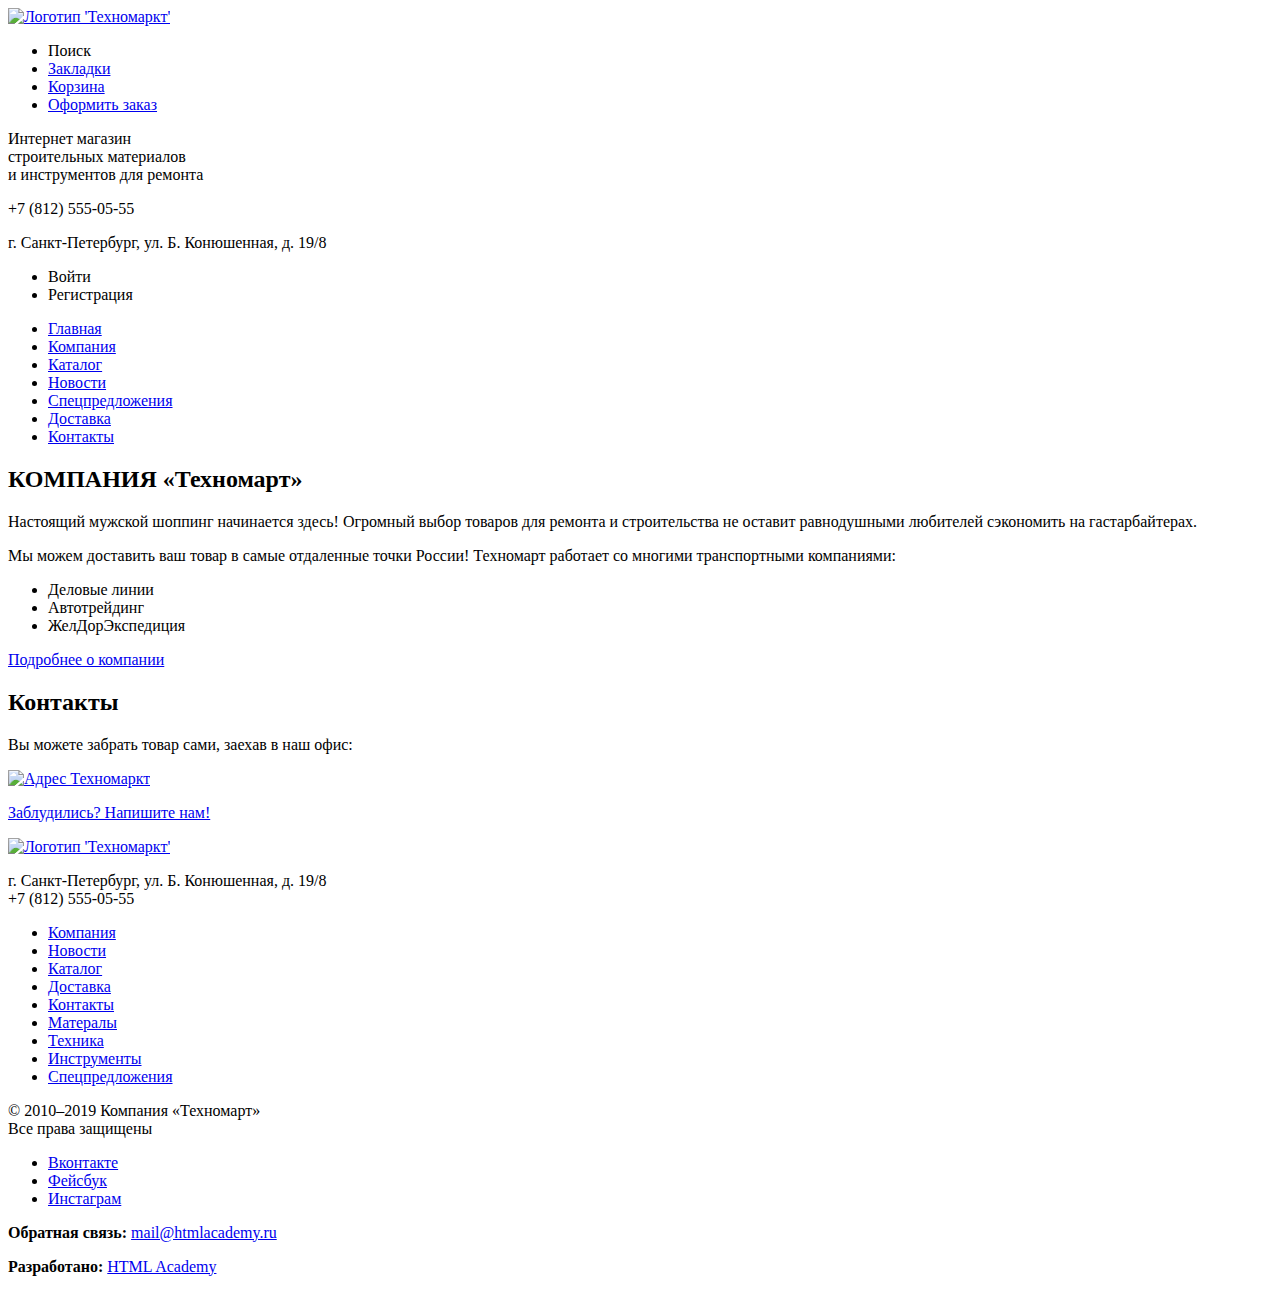
==== index.html @ 437ff384 "Update index.html" ====
<!DOCTYPE html>
<html lang="en">
<head>
	<meta charset="UTF-8">
	<title>Document</title>
</head>
<body>
	<header class="main-header">
		<nav class="main-top">
			<a class="main-header-logo" href="index.html">	
				<img src="img/logo.svg" width="111" height="24" alt="Логотип 'Техномаркт'">
			</a>
			<ul class="main-navigation">
				<li>Поиск</li>
				<li><a href="bookmarks.html">Закладки</a></li>
				<li><a href="cart.html">Корзина</a></li>
				<li><a href="order.html">Оформить заказ</a></li>
			</ul>
		</nav>
		<nav class="main-middle">
			<p class="header-info">Интернет магазин<br>
			строительных материалов<br>
			и инструментов для ремонта
			</p>
			<p class="header-contacts">
				<p class="number">+7 (812) 555-05-55</p>
				<p class="address">г. Санкт-Петербург, ул. Б. Конюшенная, д. 19/8</p>
			<ul class="user-navigation">
				<li><a class="login-link-input">Войти</a></li>
				<li><a class="login-link-registration">Регистрация</a></li>
			</ul>
		</nav>
		<nav class="main-navigation">
			<ul class="site-navigation">
				<li><a href="index.html">Главная</a></li>
				<li><a href="company.html">Компания</a></li>
				<li><a href="catalogue.html">Каталог</a></li>
				<li><a href="news.html">Новости</a></li>
				<li><a href="special-offer.html">Спецпредложения</a></li>
				<li><a href="delivery.html">Доставка</a></li>
				<li><a href="contacts.html">Контакты</a></li>
			</ul>
		</nav>
	</header>
	<main class="container">
		<section class="info-company">
			<h2>КОМПАНИЯ «Техномарт»</h2>
			<p>Настоящий мужской шоппинг начинается здесь! Огромный выбор товаров для ремонта и строительства не оставит равнодушными любителей сэкономить на гастарбайтерах.
			</p>
			<p>Мы можем доставить ваш товар в самые отдаленные точки России!
			Техномарт работает со многими транспортными компаниями:
			</p>
			<ul class="partners">
				<li>Деловые линии</li>
				<li>Автотрейдинг</li>
				<li>ЖелДорЭкспедиция</li>
			</ul>
			<a class="button" href="more-info.html">Подробнее о компании</a>
		</section>
		<section class="contacts">
			<h2>Контакты</h2>
			<p>Вы можете забрать товар сами, 
			заехав в наш офис:
			</p>
			<a class="map" href="map.html">	
				<img src="img/map.svg" width="111" height="24" alt="Адрес Техномаркт">
			</a>
			<p><a class="button" href="help.html">Заблудились? Напишите нам!</a></p>
		</section>
	</main>
		<footer>
			<div class="footer-first">
				<a class="main-header-logo" href="index.html">	
					<img src="img/logo.svg" width="111" height="24" alt="Логотип 'Техномаркт'">
				</a>
				<p class="address">г. Санкт-Петербург, ул. Б. Конюшенная, д. 19/8<br>
				+7 (812) 555-05-55</p>
				<nav class="main-navigation">
					<ul class="site-navigation">
						<li><a href="company.html">Компания</a></li>
						<li><a href="news.html">Новости</a></li>
						<li><a href="catalogue.html">Каталог</a></li>
						<li><a href="delivery.html">Доставка</a></li>
						<li><a href="contacts.html">Контакты</a></li>
						<li class="yellow"><a href="materials.html">Матералы</a></li>
						<li class="yellow"><a href="technique.html">Техника</a></li>
						<li class="yellow"><a href="tooling.html">Инструменты</a></li>
						<li class="yellow"><a href="special-offer.html">Спецпредложения</a></li>
					</ul>
				</nav>
			</div>
			<div class="footer-second">
				<p class="footer-contacts">
	        	© 2010–2019 Компания «Техномарт»<br>
				Все права защищены
	     		</p>
	     		<div class="footer-social">
	        		<ul>
	          			<li><a class="social-button" href="#">Вконтакте</a></li>
	          			<li><a class="social-button" href="#">Фейсбук</a></li>
	          			<li><a class="social-button" href="#">Инстаграм</a></li>
	       			</ul>
	      		</div>
	      		<p class="footer-copyright">
	        		<b>Обратная связь:</b> 
	        		<a href="https://mail@htmlacademy.ru">mail@htmlacademy.ru</a>
	      		</p>
	      		<p class="footer-copyright">
	        		<b>Разработано:</b> 
	        		<a href="https://htmlacademy.ru">HTML Academy</a>
	      		</p>
			</div>
		</footer>
	</body>
</html>
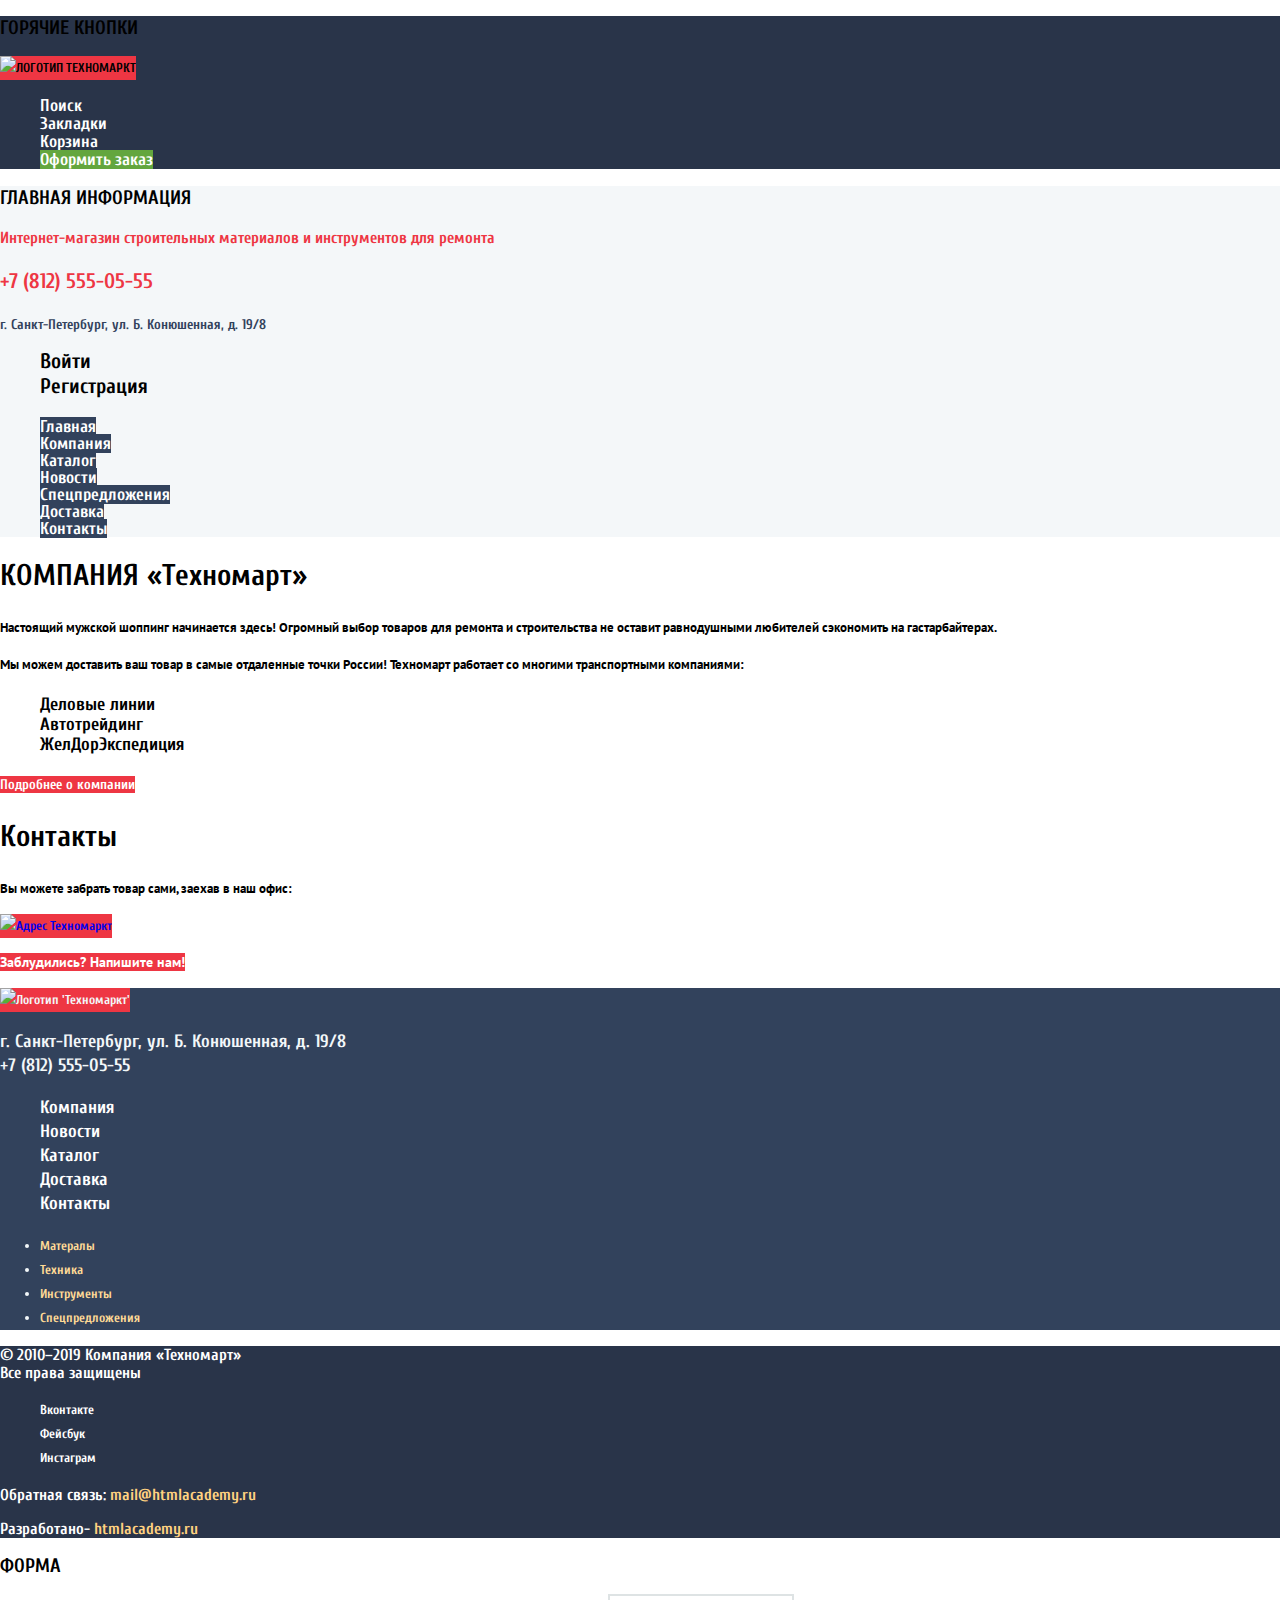
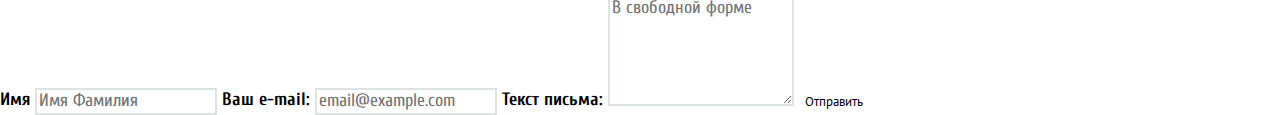
==== commit 29f21629: "Update index.html" ====
--- a/index.html
+++ b/index.html
@@ -1,115 +1,131 @@
 <!DOCTYPE html>
-<html lang="en">
+<html lang="ru">
 <head>
-	<meta charset="UTF-8">
-	<title>Document</title>
+  <meta charset="UTF-8">
+  <title>Техномаркт</title>
+  <link href="https://fonts.googleapis.com/css?family=Cuprum:400,400i,700,700i%7CPT+Sans:400,700&amp;subset=cyrillic" rel="stylesheet">
+  <link href="css/normalize.css" rel="stylesheet">
+  <link href="css/main.css" rel="stylesheet">
 </head>
 <body>
-	<header class="main-header">
-		<nav class="main-top">
-			<a class="main-header-logo" href="index.html">	
-				<img src="img/logo.svg" width="111" height="24" alt="Логотип 'Техномаркт'">
-			</a>
-			<ul class="main-navigation">
-				<li>Поиск</li>
-				<li><a href="bookmarks.html">Закладки</a></li>
-				<li><a href="cart.html">Корзина</a></li>
-				<li><a href="order.html">Оформить заказ</a></li>
-			</ul>
-		</nav>
-		<nav class="main-middle">
-			<p class="header-info">Интернет магазин<br>
-			строительных материалов<br>
-			и инструментов для ремонта
-			</p>
-			<p class="header-contacts">
-				<p class="number">+7 (812) 555-05-55</p>
-				<p class="address">г. Санкт-Петербург, ул. Б. Конюшенная, д. 19/8</p>
-			<ul class="user-navigation">
-				<li><a class="login-link-input">Войти</a></li>
-				<li><a class="login-link-registration">Регистрация</a></li>
-			</ul>
-		</nav>
-		<nav class="main-navigation">
-			<ul class="site-navigation">
-				<li><a href="index.html">Главная</a></li>
-				<li><a href="company.html">Компания</a></li>
-				<li><a href="catalogue.html">Каталог</a></li>
-				<li><a href="news.html">Новости</a></li>
-				<li><a href="special-offer.html">Спецпредложения</a></li>
-				<li><a href="delivery.html">Доставка</a></li>
-				<li><a href="contacts.html">Контакты</a></li>
-			</ul>
-		</nav>
-	</header>
-	<main class="container">
-		<section class="info-company">
-			<h2>КОМПАНИЯ «Техномарт»</h2>
-			<p>Настоящий мужской шоппинг начинается здесь! Огромный выбор товаров для ремонта и строительства не оставит равнодушными любителей сэкономить на гастарбайтерах.
-			</p>
-			<p>Мы можем доставить ваш товар в самые отдаленные точки России!
-			Техномарт работает со многими транспортными компаниями:
-			</p>
-			<ul class="partners">
-				<li>Деловые линии</li>
-				<li>Автотрейдинг</li>
-				<li>ЖелДорЭкспедиция</li>
-			</ul>
-			<a class="button" href="more-info.html">Подробнее о компании</a>
-		</section>
-		<section class="contacts">
-			<h2>Контакты</h2>
-			<p>Вы можете забрать товар сами, 
-			заехав в наш офис:
-			</p>
-			<a class="map" href="map.html">	
-				<img src="img/map.svg" width="111" height="24" alt="Адрес Техномаркт">
-			</a>
-			<p><a class="button" href="help.html">Заблудились? Напишите нам!</a></p>
-		</section>
-	</main>
-		<footer>
-			<div class="footer-first">
-				<a class="main-header-logo" href="index.html">	
-					<img src="img/logo.svg" width="111" height="24" alt="Логотип 'Техномаркт'">
-				</a>
-				<p class="address">г. Санкт-Петербург, ул. Б. Конюшенная, д. 19/8<br>
-				+7 (812) 555-05-55</p>
-				<nav class="main-navigation">
-					<ul class="site-navigation">
-						<li><a href="company.html">Компания</a></li>
-						<li><a href="news.html">Новости</a></li>
-						<li><a href="catalogue.html">Каталог</a></li>
-						<li><a href="delivery.html">Доставка</a></li>
-						<li><a href="contacts.html">Контакты</a></li>
-						<li class="yellow"><a href="materials.html">Матералы</a></li>
-						<li class="yellow"><a href="technique.html">Техника</a></li>
-						<li class="yellow"><a href="tooling.html">Инструменты</a></li>
-						<li class="yellow"><a href="special-offer.html">Спецпредложения</a></li>
-					</ul>
-				</nav>
-			</div>
-			<div class="footer-second">
-				<p class="footer-contacts">
-	        	© 2010–2019 Компания «Техномарт»<br>
-				Все права защищены
-	     		</p>
-	     		<div class="footer-social">
-	        		<ul>
-	          			<li><a class="social-button" href="#">Вконтакте</a></li>
-	          			<li><a class="social-button" href="#">Фейсбук</a></li>
-	          			<li><a class="social-button" href="#">Инстаграм</a></li>
-	       			</ul>
-	      		</div>
-	      		<p class="footer-copyright">
-	        		<b>Обратная связь:</b> 
-	        		<a href="https://mail@htmlacademy.ru">mail@htmlacademy.ru</a>
-	      		</p>
-	      		<p class="footer-copyright">
-	        		<b>Разработано:</b> 
-	        		<a href="https://htmlacademy.ru">HTML Academy</a>
-	      		</p>
-			</div>
-		</footer>
-	</body>
-</html>+  <header class="main-header">
+    <section class="main-hot-button">
+      <h2 class="visually-hidden">Горячие кнопки</h2>
+      <img src="img/logo-technomart.svg" class="img-logo" alt="Логотип Техномаркт">
+      <ul class="main-navigation-hot-button">
+        <li class="search">Поиск</li>
+        <li><a href="#">Закладки</a></li>
+        <li><a href="#">Корзина</a></li>
+        <li class="formalize"><a href="#">Оформить заказ</a></li>
+      </ul>
+    </section>
+    <div class="info-navigation">
+      <section class="main-info">
+        <h2 class="visually-hidden">Главная информация</h2>
+        <p class="header-info">Интернет-магазин строительных материалов и инструментов для ремонта
+        </p>
+        <div class="header-contacts">
+          <p class="number">+7 (812) 555-05-55</p>
+          <p class="address">г. Санкт-Петербург, ул. Б. Конюшенная, д. 19/8</p>
+        </div>
+        <ul class="user-navigation">
+          <li><a href="#">Войти</a></li>
+          <li><a href="#">Регистрация</a></li>
+        </ul>
+      </section>
+      <nav class="main-navigation">
+        <ul class="site-navigation">
+          <li><a>Главная</a></li>
+          <li><a href="#">Компания</a></li>
+          <li><a href="catalog.html">Каталог</a></li>
+          <li><a href="#">Новости</a></li>
+          <li><a href="#">Спецпредложения</a></li>
+          <li><a href="#">Доставка</a></li>
+          <li><a href="#">Контакты</a></li>
+        </ul>
+      </nav>
+    </div>
+  </header>
+  <main class="container">
+    <div class="info-contacts">
+      <section class="info-company">
+        <h2>КОМПАНИЯ «Техномарт»</h2>
+        <p>Настоящий мужской шоппинг начинается здесь! Огромный выбор товаров для ремонта и строительства не оставит равнодушными любителей сэкономить на гастарбайтерах.
+        </p>
+        <p>Мы можем доставить ваш товар в самые отдаленные точки России!
+        Техномарт работает со многими транспортными компаниями:
+        </p>
+        <ul class="partners">
+          <li>Деловые линии</li>
+          <li>Автотрейдинг</li>
+          <li>ЖелДорЭкспедиция</li>
+        </ul>
+        <a class="button" href="#">Подробнее о компании</a>
+      </section>
+      <section class="contacts">
+        <h2>Контакты</h2>
+        <p>Вы можете забрать товар сами, 
+        заехав в наш офис:
+        </p>
+        <a class="map" href="#">   
+          <img src="img/map.png" class="img-logo" alt="Адрес Техномаркт">
+        </a>
+        <p><a class="button" href="#">Заблудились? Напишите нам!</a></p>
+      </section>
+    </div>
+  </main>
+    <footer class="all-footer">
+      <div class="footer-navigation">
+        <img src="img/logo-technomart.svg" class="img-logo" alt="Логотип 'Техномаркт'">
+        <p class="address-number">г. Санкт-Петербург, ул. Б. Конюшенная, д. 19/8<br>
+        +7 (812) 555-05-55</p>
+        <div class="main-navigation">
+          <ul class="site-navigation-footer">
+            <li><a href="#">Компания</a></li>
+            <li><a href="#">Новости</a></li>
+            <li><a href="catalog.html">Каталог</a></li>
+            <li><a href="#">Доставка</a></li>
+            <li><a href="#">Контакты</a></li>
+          </ul>
+          <ul class="color">
+            <li><a href="#">Матералы</a></li>
+            <li><a href="#">Техника</a></li>
+            <li><a href="#">Инструменты</a></li>
+            <li><a href="#">Спецпредложения</a></li>
+          </ul>
+        </div>
+      </div>
+      <div class="footer-communication">
+        <p class="footer-contacts">
+      © 2010–2019 Компания «Техномарт»<br>
+          Все права защищены
+      </p>
+      <ul class="footer-social">
+        <li><a class="social-button" href="#">Вконтакте</a></li>
+        <li><a class="social-button" href="#">Фейсбук</a></li>
+        <li><a class="social-button" href="#">Инстаграм</a></li>
+      </ul>
+      <p class="footer-copyright">
+        <b>Обратная связь:</b> 
+        <a href="mailto:mail@htmlacademy.ru">mail@htmlacademy.ru</a>
+      </p>
+      <p class="footer-copyright">
+        <b>Разработано-</b> 
+        <a href="https://htmlacademy.ru/intensive/htmlcss">htmlacademy.ru</a>
+      </p>
+      </div>
+    </footer>
+    <section class="modal modal-">
+      <h2 class="visually-hidden">Форма</h2>
+      <form class="login-form" action="//echo.htmlacademy.ru" method="post">
+        <label for="name">Имя</label>
+        <input type="text" id="name" name="name" placeholder="Имя Фамилия">
+        <label for="email">Ваш e-mail:</label>
+        <input type="email" name="email" id="email" placeholder="email@example.com">
+        <label for="comment">Текст письма:</label>
+        <textarea name="comment" id="comment" rows="5" placeholder="В свободной форме"></textarea>
+        <button type="submit" class="filter-button button">Отправить</button>
+      </form>
+    </section>
+  </body>
+</html>
--- a/css/main.css
+++ b/css/main.css
@@ -0,0 +1,433 @@
+body {
+  margin: 0;
+  padding: 0;
+
+  font-family: "Cuprum", Arial, sans-serif;
+  font-size: 13px;
+  line-height: 24px;
+  font-weight: 700;
+  color: #000;
+  text-transform: uppercase;
+  
+  background-color: #fff;
+}
+
+.main-hot-button {
+  background-color: #293449;
+}
+
+.main-navigation-hot-button{
+  font-size: 17px;
+  line-height: 18px;
+  list-style: none;
+}
+.main-navigation-hot-button .formalize a{
+  background-color: #63a63e;
+}
+
+.main-hot-button .search,
+.main-hot-button a{
+  color: #fff;
+}
+
+a{
+  text-decoration: none;
+  text-transform: none;
+}
+
+.main-hot-button .search{
+  text-transform: none;
+}
+
+.main-navigation-hot-button .formalize a:hover{
+  background-color: #5fbb2d;
+}
+
+.main-navigation-hot-button .formalize a:focus{
+  background-color: #518534;
+  color:rgba(255,255,255,0.6)
+}
+
+.main-navigation-hot-button a:hover{
+  background-color: #212a3a;
+}
+
+.main-navigation-hot-button a:focus{
+  background-color: #161d29;
+  opacity: 0.6;
+}
+.info-navigation{
+  background-color: #f4f7f9;
+  color: #000;
+}
+
+.header-info {
+  color:#ee3643;
+  font-size: 16px;
+  line-height: 23px;
+  text-transform: none;
+}
+
+.number{
+  color:#ee3643;
+  font-size: 21px;
+  line-height: 21px;
+  text-transform: none;
+}
+
+.address{
+  color:#32425c;
+  font-size: 14px;
+  line-height: 24px;
+  text-transform: none;
+}
+
+.user-navigation a{
+  color: #000;
+  font-size: 21px;
+  line-height: 21px;
+  text-transform: none;
+}
+
+.user-navigation{
+  list-style: none;
+}
+
+.user-navigation a:hover{
+  color: #ee3643;
+}
+
+.user-navigation a:focus{
+  color: #000;
+  color:rgba(0,0,0,0.5)
+}
+
+.site-navigation{
+  font-size: 17px;
+  line-height: 17px;
+  list-style: none;
+}
+
+.site-navigation a{
+  color: #fff;
+  background-color: #32425c;
+}
+
+.site-navigation a:hover{
+  background-color: #293449;
+}
+
+.site-navigation a:focus{
+  background-color: #1d2739;
+  color:rgba(255,255,255,0.5)
+}
+
+.info-contacts{
+  background-color: #fff;
+  color:#000;
+  text-transform: none;
+}
+
+.info-company h2{
+  font-size: 30px;
+  line-height: 30px;
+}
+
+.info-company p{
+  font-size: 13px;
+  line-height: 24px;
+  font-family: "PT Sans", Arial, sans-serif;
+}
+
+.partners{
+  font-size: 18px;
+  line-height: 20px;
+  list-style: none;
+}
+
+.button{
+  font-size: 14px;
+  line-height: 18px;
+  color:#fff;
+  background-color: #ee3643;
+}
+
+.contacts h2{
+  font-size: 30px;
+  line-height: 30px;
+}
+
+.contacts p{
+  font-size: 13px;
+  line-height: 24px;
+  font-family: "PT Sans", Arial, sans-serif;
+}
+.button:hover{
+  background-color: #ca2c37;
+}
+
+.button:focus{
+  background-color: #ba2732;
+}
+
+.footer-navigation{
+  background-color: #32425c;
+  color: #f3f7f9;
+  text-transform: none;
+}
+
+img{
+  background-color: #ee3643;
+}
+
+.address-number{
+  font-size: 18px;
+  line-height: 24px;
+}
+
+.site-navigation-footer{
+  font-size: 18px;
+  line-height: 24px;
+  list-style: none;
+}
+
+.site-navigation-footer a{
+  color: #fff;
+  background-color: #32425c;
+}
+
+.site-navigation-footer a:hover{
+  text-decoration: underline;
+}
+
+.site-navigation-footer a:focus{
+  opacity: 0.5;
+}
+
+.color a{
+  color: #ffda96;
+}
+
+.footer-communication{
+  background-color: #293449;
+  color: #fff;
+  text-transform: none;
+}
+
+.footer-contacts{
+  font-size: 16px;
+  line-height: 18px;
+}
+
+.footer-social{
+  list-style: none;
+}
+
+.footer-social a{
+  color: #fff;
+}
+
+.footer-copyright{
+  font-size: 16px;
+  line-height: 18px;
+}
+
+.footer-copyright a{
+  color: #ffd180;
+}
+
+.footer-copyright a:hover{
+  text-decoration: underline;
+}
+
+.footer-copyright a:focus{
+  color: #ee3643;
+  text-decoration:none;
+}
+
+.login-form input[type="text"],
+.login-form input[type="email"],
+.login-form textarea{
+  color: #000000;
+  background-color: #ffffff;
+  border: 2px solid #dee3e4;
+}
+
+.login-form{
+  text-transform: none;
+  font-size: 18px;
+  line-height: 18px;
+}
+
+.filter-button{
+  border: 0;
+  font-size: 14px;
+  line-height: 18px;
+}
+
+.user-name a{
+  font-size: 21px;
+  line-height: 21px;
+}
+
+.user-navigation-in{
+  font-size: 16px;
+  line-height: 18px;
+}
+
+.user-navigation-in a{
+  color:#32425c;
+}
+
+.user-navigation-in{
+  list-style: none;
+  text-decoration: underline;
+}
+
+.user-navigation-in a:hover{
+  color: #ee3643;
+}
+
+.user-navigation-in a:focus{
+  color: rgba(50,66,92,0.3);
+}
+
+.user-navigation-in-name{
+  background-color: #fff;
+  list-style: none;
+}
+
+.user-navigation-in-name{
+  font-size: 21px;
+  line-height: 21px;
+}
+
+.user-navigation-in-name a{
+  color:#000;
+}
+
+.user-navigation-in-name a:focus{
+  opacity: 0.3;
+}
+
+.breadcrumbs {
+  font-size: 13px;
+  line-height: 18px;
+  color:#000;
+  background-color: #fff;
+  list-style: none;
+  text-transform: uppercase;
+  font-family: "PT Sans", Arial, sans-serif;
+}
+
+.breadcrumbs a{
+  color:#000;
+  text-transform: uppercase;
+}
+
+.page-title{
+  font-size: 30px;
+  line-height: 30px;
+  color:#32425c;
+}
+
+.filter fieldset {
+  border: none;
+}
+
+.filter legend {
+  font-family: "PT Sans", Arial, sans-serif;
+  font-size: 17px;
+  line-height: 30px;
+  font-weight: bold;
+}
+
+.filter ul {
+  list-style: none;
+  line-height: 18px;
+  font-family: "PT Sans", Arial, sans-serif;
+}
+
+.filter li{
+  color: #000;
+  font-size: 15px;
+  line-height: 20px;
+}
+
+.filter-input:disabled + label {
+  color: #000;
+  opacity: 0.4;
+}
+
+.filter-button {
+  font-family: "PT Sans", Arial, sans-serif;
+  font-size: 13px;
+  line-height: 18px;
+  color:#000;
+  background-color: #fff;
+}
+
+.filter-button:hover{
+  background-color: #fff;
+}
+
+.filter-button:focus{
+  background-color: #fff;
+}
+
+.catalog-item:hover{
+  box-shadow: 
+  0px 5px 10px 5px rgba(0, 0, 0, 0.4);
+}
+
+.catalog ul {
+  list-style: none;
+}
+
+.catalog-item p{
+  font-size: 18px;
+  line-height: 20px;
+  font-family: "PT Sans", Arial, sans-serif;
+}
+
+.catalog-item-oldprice{
+  color:#999;
+  font-size: 17px;
+  line-height: 18px;
+}
+
+.catalog-category{
+  text-transform: none;
+}
+
+.catalog-item-price{
+  color:#000;
+  font-size: 17px;
+  line-height: 18px;
+  color:#fff;
+}
+
+.cart{
+  font-size: 30px;
+  line-height: 30px;
+}
+
+.cart-hot-button{
+  font-size: 14px;
+  line-height: 18px;
+  outline: 0;
+}
+
+.cart-hot-button .button_order{
+  color:#fff;
+  background-color: #ee3643;
+}
+
+.cart-hot-button .button_shopping{
+  color:#000;
+  background-color: #fff;
+}
+
+.cart-hot-button button{
+  border: 0px;
+}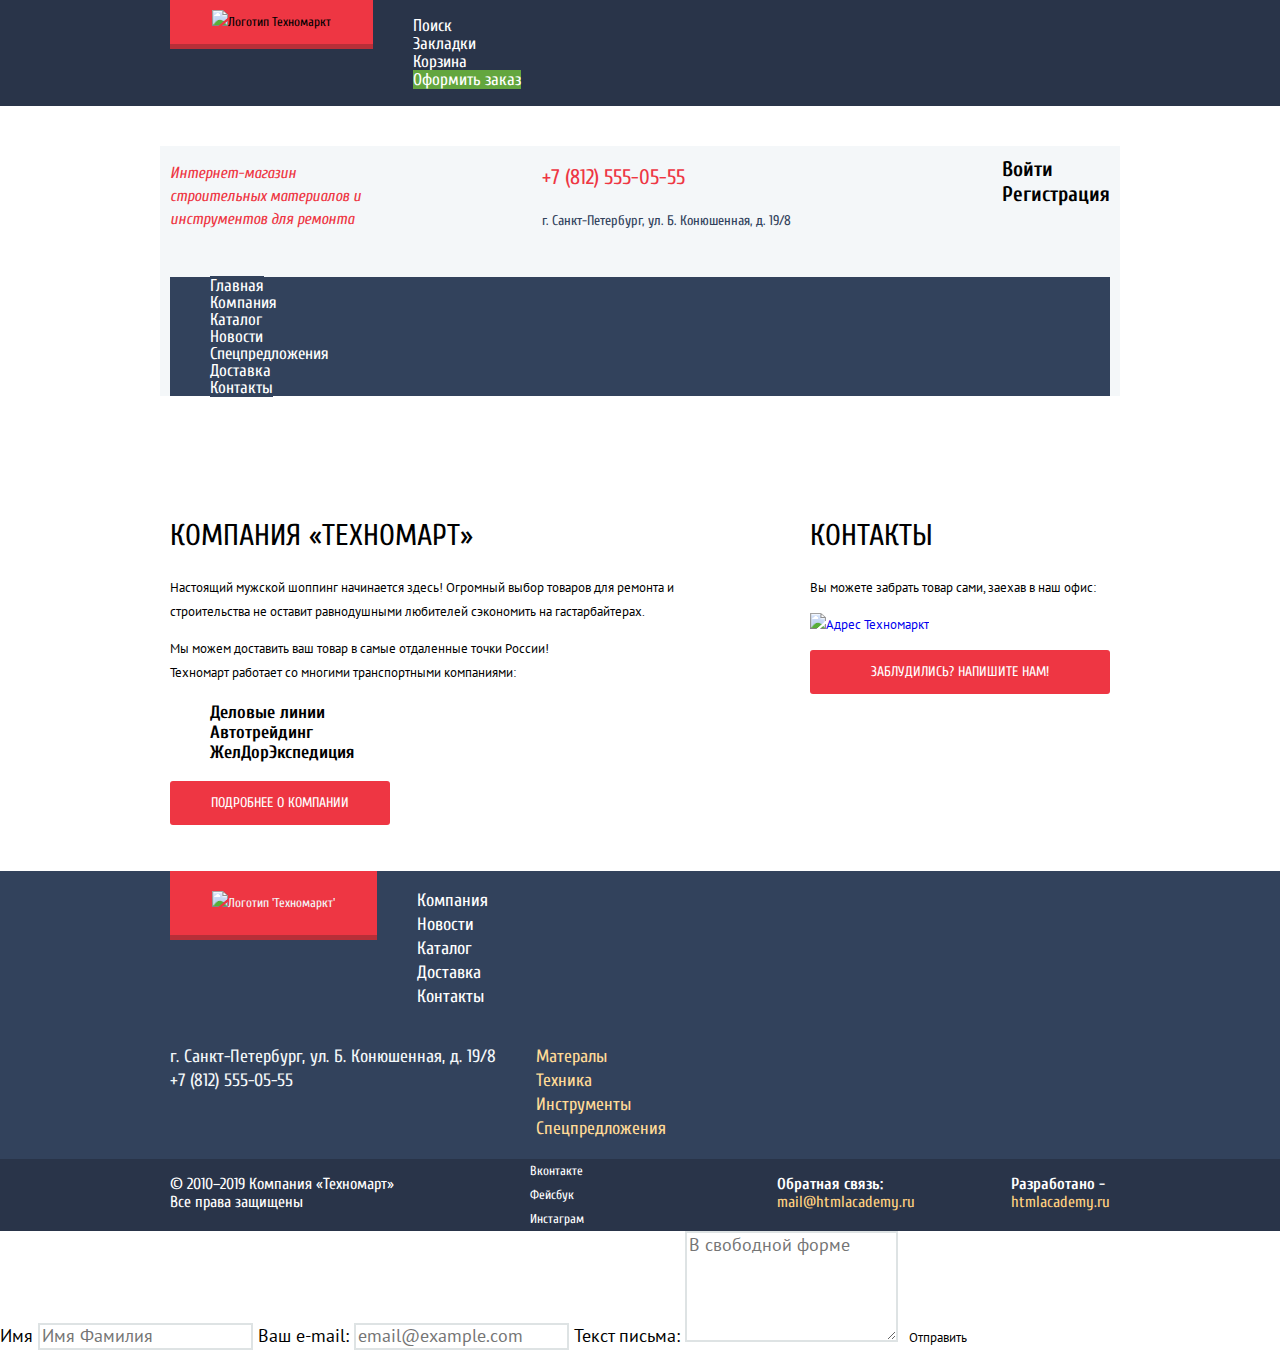
==== commit aff7ca3d: "Update index.html" ====
--- a/index.html
+++ b/index.html
@@ -9,17 +9,19 @@
 </head>
 <body>
   <header class="main-header">
-    <section class="main-hot-button">
-      <h2 class="visually-hidden">Горячие кнопки</h2>
-      <img src="img/logo-technomart.svg" class="img-logo" alt="Логотип Техномаркт">
-      <ul class="main-navigation-hot-button">
-        <li class="search">Поиск</li>
-        <li><a href="#">Закладки</a></li>
-        <li><a href="#">Корзина</a></li>
-        <li class="formalize"><a href="#">Оформить заказ</a></li>
-      </ul>
-    </section>
-    <div class="info-navigation">
+    <div class="main-hot-button-wrapper">
+      <section class="main-hot-button container">
+        <h2 class="visually-hidden">Горячие кнопки</h2>
+        <img src="img/logo-technomart.svg" class="main-header-logo" alt="Логотип Техномаркт">
+        <ul class="main-navigation-hot-button">
+          <li class="search">Поиск</li>
+          <li><a href="#">Закладки</a></li>
+          <li><a href="#">Корзина</a></li>
+          <li class="formalize"><a href="#">Оформить заказ</a></li>
+        </ul>
+      </section>
+    </div>
+    <div class="info-navigation container">
       <section class="main-info">
         <h2 class="visually-hidden">Главная информация</h2>
         <p class="header-info">Интернет-магазин строительных материалов и инструментов для ремонта
@@ -46,13 +48,13 @@
       </nav>
     </div>
   </header>
-  <main class="container">
+  <main class="container page">
     <div class="info-contacts">
       <section class="info-company">
         <h2>КОМПАНИЯ «Техномарт»</h2>
-        <p>Настоящий мужской шоппинг начинается здесь! Огромный выбор товаров для ремонта и строительства не оставит равнодушными любителей сэкономить на гастарбайтерах.
+        <p class="what-company-for">Настоящий мужской шоппинг начинается здесь! Огромный выбор товаров для ремонта и строительства не оставит равнодушными любителей сэкономить на гастарбайтерах.
         </p>
-        <p>Мы можем доставить ваш товар в самые отдаленные точки России!
+        <p class="what-company-for-delivery">Мы можем доставить ваш товар в самые отдаленные точки России!
         Техномарт работает со многими транспортными компаниями:
         </p>
         <ul class="partners">
@@ -60,7 +62,7 @@
           <li>Автотрейдинг</li>
           <li>ЖелДорЭкспедиция</li>
         </ul>
-        <a class="button" href="#">Подробнее о компании</a>
+        <a class="button more-info-button" href="#">Подробнее о компании</a>
       </section>
       <section class="contacts">
         <h2>Контакты</h2>
@@ -70,16 +72,15 @@
         <a class="map" href="#">   
           <img src="img/map.png" class="img-logo" alt="Адрес Техномаркт">
         </a>
-        <p><a class="button" href="#">Заблудились? Напишите нам!</a></p>
+        <p><a class="button help-button" href="#">Заблудились? Напишите нам!</a></p>
       </section>
     </div>
   </main>
-    <footer class="all-footer">
-      <div class="footer-navigation">
-        <img src="img/logo-technomart.svg" class="img-logo" alt="Логотип 'Техномаркт'">
-        <p class="address-number">г. Санкт-Петербург, ул. Б. Конюшенная, д. 19/8<br>
-        +7 (812) 555-05-55</p>
-        <div class="main-navigation">
+  <footer class="all-footer">
+    <div class="footer-navigation-wrapper">
+      <div class="footer-navigation container">
+        <div class="first-line-footer">
+          <img src="img/logo-technomart.svg" class="main-footer-logo" alt="Логотип 'Техномаркт'">
           <ul class="site-navigation-footer">
             <li><a href="#">Компания</a></li>
             <li><a href="#">Новости</a></li>
@@ -87,6 +88,11 @@
             <li><a href="#">Доставка</a></li>
             <li><a href="#">Контакты</a></li>
           </ul>
+        </div>
+        <div class="second-line-footer">
+          <p class="address-number">г. Санкт-Петербург, ул. Б.
+            Конюшенная, д. 19/8<br>
+            +7 (812) 555-05-55</p>
           <ul class="color">
             <li><a href="#">Матералы</a></li>
             <li><a href="#">Техника</a></li>
@@ -95,37 +101,40 @@
           </ul>
         </div>
       </div>
-      <div class="footer-communication">
+    </div>
+    <div class="footer-communication-wrapper">
+      <div class="footer-communication container">
         <p class="footer-contacts">
-      © 2010–2019 Компания «Техномарт»<br>
-          Все права защищены
-      </p>
-      <ul class="footer-social">
-        <li><a class="social-button" href="#">Вконтакте</a></li>
-        <li><a class="social-button" href="#">Фейсбук</a></li>
-        <li><a class="social-button" href="#">Инстаграм</a></li>
-      </ul>
-      <p class="footer-copyright">
-        <b>Обратная связь:</b> 
-        <a href="mailto:mail@htmlacademy.ru">mail@htmlacademy.ru</a>
-      </p>
-      <p class="footer-copyright">
-        <b>Разработано-</b> 
-        <a href="https://htmlacademy.ru/intensive/htmlcss">htmlacademy.ru</a>
-      </p>
+        © 2010–2019 Компания «Техномарт»<br>
+        Все права защищены
+        </p>
+        <ul class="footer-social">
+          <li><a class="social-button" href="#">Вконтакте</a></li>
+          <li><a class="social-button" href="#">Фейсбук</a></li>
+          <li><a class="social-button" href="#">Инстаграм</a></li>
+        </ul>
+        <p class="footer-copyright">
+          <b>Обратная связь:</b> <br>
+          <a href="mailto:mail@htmlacademy.ru">mail@htmlacademy.ru</a>
+        </p>
+        <p class="footer-copyright">
+          <b>Разработано -</b> <br>
+          <a href="https://htmlacademy.ru/intensive/htmlcss">htmlacademy.ru</a>
+        </p>
       </div>
-    </footer>
-    <section class="modal modal-">
-      <h2 class="visually-hidden">Форма</h2>
-      <form class="login-form" action="//echo.htmlacademy.ru" method="post">
-        <label for="name">Имя</label>
-        <input type="text" id="name" name="name" placeholder="Имя Фамилия">
-        <label for="email">Ваш e-mail:</label>
-        <input type="email" name="email" id="email" placeholder="email@example.com">
-        <label for="comment">Текст письма:</label>
-        <textarea name="comment" id="comment" rows="5" placeholder="В свободной форме"></textarea>
-        <button type="submit" class="filter-button button">Отправить</button>
-      </form>
-    </section>
-  </body>
+    </div>
+  </footer>
+  <section class="modal modal-">
+    <h2 class="visually-hidden">Форма</h2>
+    <form class="login-form" action="//echo.htmlacademy.ru" method="post">
+      <label for="name">Имя</label>
+      <input type="text" id="name" name="name" placeholder="Имя Фамилия">
+      <label for="email">Ваш e-mail:</label>
+      <input type="email" name="email" id="email" placeholder="email@example.com">
+      <label for="comment">Текст письма:</label>
+      <textarea name="comment" id="comment" rows="5" placeholder="В свободной форме"></textarea>
+      <button type="submit" class="filter-button button">Отправить</button>
+    </form>
+  </section>
+</body>
 </html>
--- a/css/main.css
+++ b/css/main.css
@@ -2,14 +2,15 @@
   margin: 0;
   padding: 0;
 
-  font-family: "Cuprum", Arial, sans-serif;
+  font-family: "PT Sans", Arial, sans-serif;
   font-size: 13px;
   line-height: 24px;
-  font-weight: 700;
   color: #000;
-  text-transform: uppercase;
-  
-  background-color: #fff;
+  background-color: #fff;
+}
+
+.main-header{
+  font-family: "Cuprum", Arial, sans-serif;
 }
 
 .main-hot-button {
@@ -21,7 +22,7 @@
   line-height: 18px;
   list-style: none;
 }
-.main-navigation-hot-button .formalize a{
+.formalize a{
   background-color: #63a63e;
 }
 
@@ -32,18 +33,13 @@
 
 a{
   text-decoration: none;
-  text-transform: none;
-}
-
-.main-hot-button .search{
-  text-transform: none;
-}
-
-.main-navigation-hot-button .formalize a:hover{
+}
+
+.formalize a:hover{
   background-color: #5fbb2d;
 }
 
-.main-navigation-hot-button .formalize a:focus{
+.formalize a:focus{
   background-color: #518534;
   color:rgba(255,255,255,0.6)
 }
@@ -65,32 +61,30 @@
   color:#ee3643;
   font-size: 16px;
   line-height: 23px;
-  text-transform: none;
+  font-style: italic;
 }
 
 .number{
   color:#ee3643;
   font-size: 21px;
   line-height: 21px;
-  text-transform: none;
 }
 
 .address{
   color:#32425c;
   font-size: 14px;
   line-height: 24px;
-  text-transform: none;
 }
 
 .user-navigation a{
   color: #000;
   font-size: 21px;
   line-height: 21px;
-  text-transform: none;
 }
 
 .user-navigation{
   list-style: none;
+  font-weight: bold;
 }
 
 .user-navigation a:hover{
@@ -125,24 +119,28 @@
 .info-contacts{
   background-color: #fff;
   color:#000;
-  text-transform: none;
-}
-
-.info-company h2{
+}
+
+.info-company h2,
+.contacts h2{
   font-size: 30px;
   line-height: 30px;
+  font-weight: normal;
+  font-family: "Cuprum", Arial, sans-serif;
+  text-transform: uppercase;
 }
 
 .info-company p{
   font-size: 13px;
   line-height: 24px;
-  font-family: "PT Sans", Arial, sans-serif;
 }
 
 .partners{
   font-size: 18px;
   line-height: 20px;
   list-style: none;
+  font-family: "Cuprum", Arial, sans-serif;
+  font-weight: bold;
 }
 
 .button{
@@ -150,17 +148,11 @@
   line-height: 18px;
   color:#fff;
   background-color: #ee3643;
-}
-
-.contacts h2{
-  font-size: 30px;
-  line-height: 30px;
 }
 
 .contacts p{
   font-size: 13px;
   line-height: 24px;
-  font-family: "PT Sans", Arial, sans-serif;
 }
 .button:hover{
   background-color: #ca2c37;
@@ -176,16 +168,13 @@
   text-transform: none;
 }
 
-img{
-  background-color: #ee3643;
-}
-
 .address-number{
   font-size: 18px;
   line-height: 24px;
 }
 
-.site-navigation-footer{
+.site-navigation-footer,
+.color{
   font-size: 18px;
   line-height: 24px;
   list-style: none;
@@ -317,7 +306,6 @@
   background-color: #fff;
   list-style: none;
   text-transform: uppercase;
-  font-family: "PT Sans", Arial, sans-serif;
 }
 
 .breadcrumbs a{
@@ -329,6 +317,9 @@
   font-size: 30px;
   line-height: 30px;
   color:#32425c;
+  font-family: "Cuprum", Arial, sans-serif;
+  text-transform: uppercase;
+  font-weight: normal;
 }
 
 .filter fieldset {
@@ -336,7 +327,6 @@
 }
 
 .filter legend {
-  font-family: "PT Sans", Arial, sans-serif;
   font-size: 17px;
   line-height: 30px;
   font-weight: bold;
@@ -345,7 +335,6 @@
 .filter ul {
   list-style: none;
   line-height: 18px;
-  font-family: "PT Sans", Arial, sans-serif;
 }
 
 .filter li{
@@ -360,7 +349,6 @@
 }
 
 .filter-button {
-  font-family: "PT Sans", Arial, sans-serif;
   font-size: 13px;
   line-height: 18px;
   color:#000;
@@ -376,8 +364,7 @@
 }
 
 .catalog-item:hover{
-  box-shadow: 
-  0px 5px 10px 5px rgba(0, 0, 0, 0.4);
+  box-shadow: 0 5px 10px 5px rgba(0, 0, 0, 0.4);
 }
 
 .catalog ul {
@@ -387,7 +374,6 @@
 .catalog-item p{
   font-size: 18px;
   line-height: 20px;
-  font-family: "PT Sans", Arial, sans-serif;
 }
 
 .catalog-item-oldprice{
@@ -396,12 +382,15 @@
   line-height: 18px;
 }
 
-.catalog-category{
-  text-transform: none;
-}
-
-.catalog-item-price{
-  color:#000;
+.catalog-category,
+.catalog-item-title{
+  font-size: 18px;
+  line-height: 20px;
+  color:#000;
+  font-weight: bold;
+}
+
+.catalog-item-price,{
   font-size: 17px;
   line-height: 18px;
   color:#fff;
@@ -429,5 +418,138 @@
 }
 
 .cart-hot-button button{
-  border: 0px;
-}+  border: 0;
+}
+
+.all-footer{
+  font-family: "Cuprum", Arial, sans-serif;
+}
+
+.container {
+  width: 940px;
+  margin: 0 auto;
+  padding: 0 10px;
+}
+
+
+.main-hot-button,
+.main-info,
+.info-contacts,
+.first-line-footer,
+.second-line-footer,
+.footer-communication{
+  display: flex;
+  align-items: flex-start;
+  flex-direction: row;
+}
+
+.main-hot-button-wrapper,
+.all-footer{
+  width: 100%;
+  background-color: #293449;
+}
+
+.visually-hidden{
+  display: none;
+}
+
+.main-info{
+  margin-bottom: 30px;
+}
+
+.header-info{
+  width: 200px;
+}
+
+.header-contacts{
+  margin: auto;
+}
+
+.site-navigation{
+  background-color: #32425c;
+  margin-bottom: 100px;
+}
+
+.main-hot-button{
+  margin-bottom: 40px;
+}
+
+ .footer-navigation-wrapper{
+  background-color: #32425c;
+}
+
+.page{
+  margin-bottom: 90px;
+}
+
+.contacts{
+  width: 300px;
+  margin-left: auto;
+}
+
+.what-company-for{
+  width: 540px;
+}
+
+.what-company-for-delivery{
+  width: 400px;
+}
+
+.more-info-button,
+.help-button{
+  width: 220px;
+  padding: 13px 0;
+  position: absolute;
+  text-transform: uppercase;
+  border-radius: 3px;
+  text-align: center;
+  font-family: "Cuprum", Arial, sans-serif;
+}
+
+.help-button{
+  width: 300px;
+}
+
+.main-header-logo,
+.main-footer-logo{
+  box-shadow: 0 5px #b72f38;
+  background-color: #ee3643;
+  padding: 10px 42px;
+}
+
+.main-footer-logo{
+  padding: 20px 42px;
+}
+
+.footer-copyright{
+  margin-left: auto;
+}
+
+.footer-social{
+  margin: auto;
+}
+
+.catalog-columns {
+  display: flex;
+  justify-content: space-between;
+}
+
+.filters {
+  width: 220px;
+}
+
+.catalog {
+  width: 700px;
+}
+
+.catalog-list {
+  display: flex;
+  flex-wrap: wrap;
+  padding: 0;
+  margin: 0;
+  margin-bottom: 25px;
+}
+
+.catalog-item:nth-child(3n) {
+  margin-right: 0;
+}
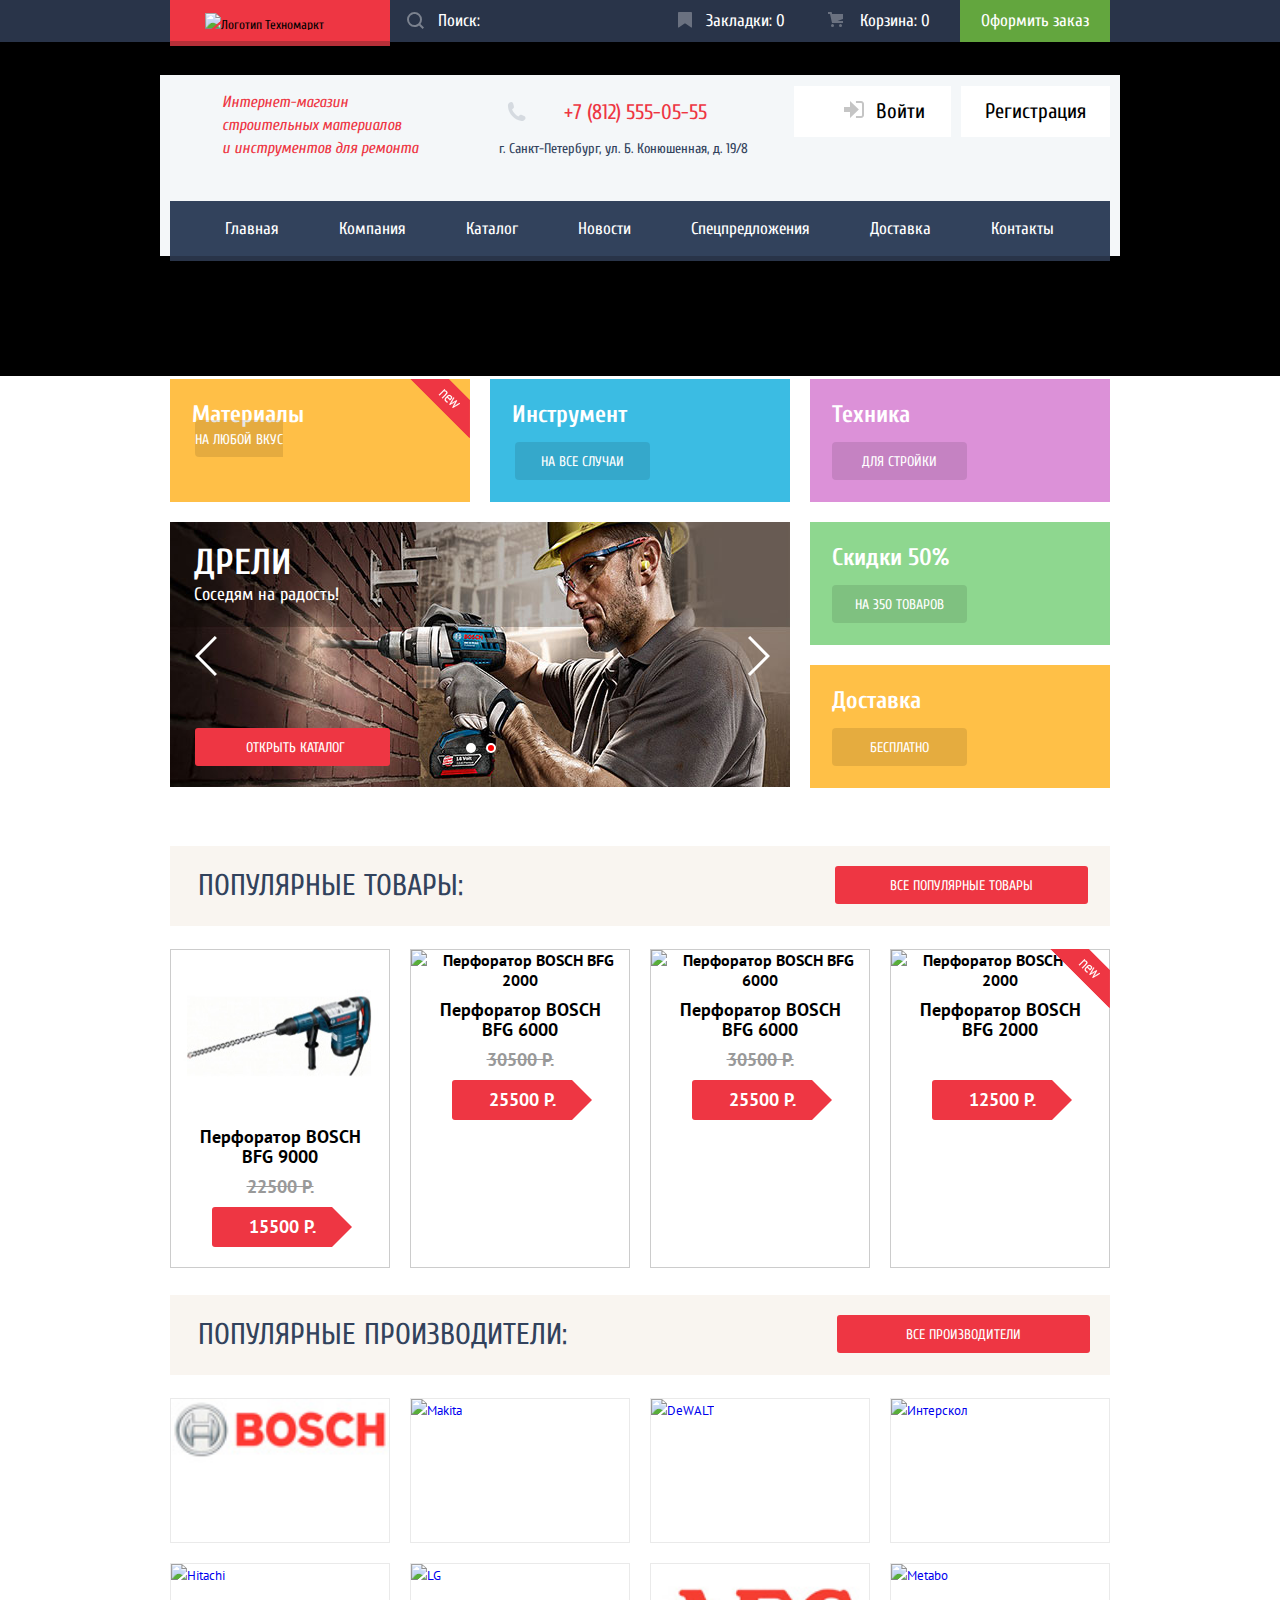
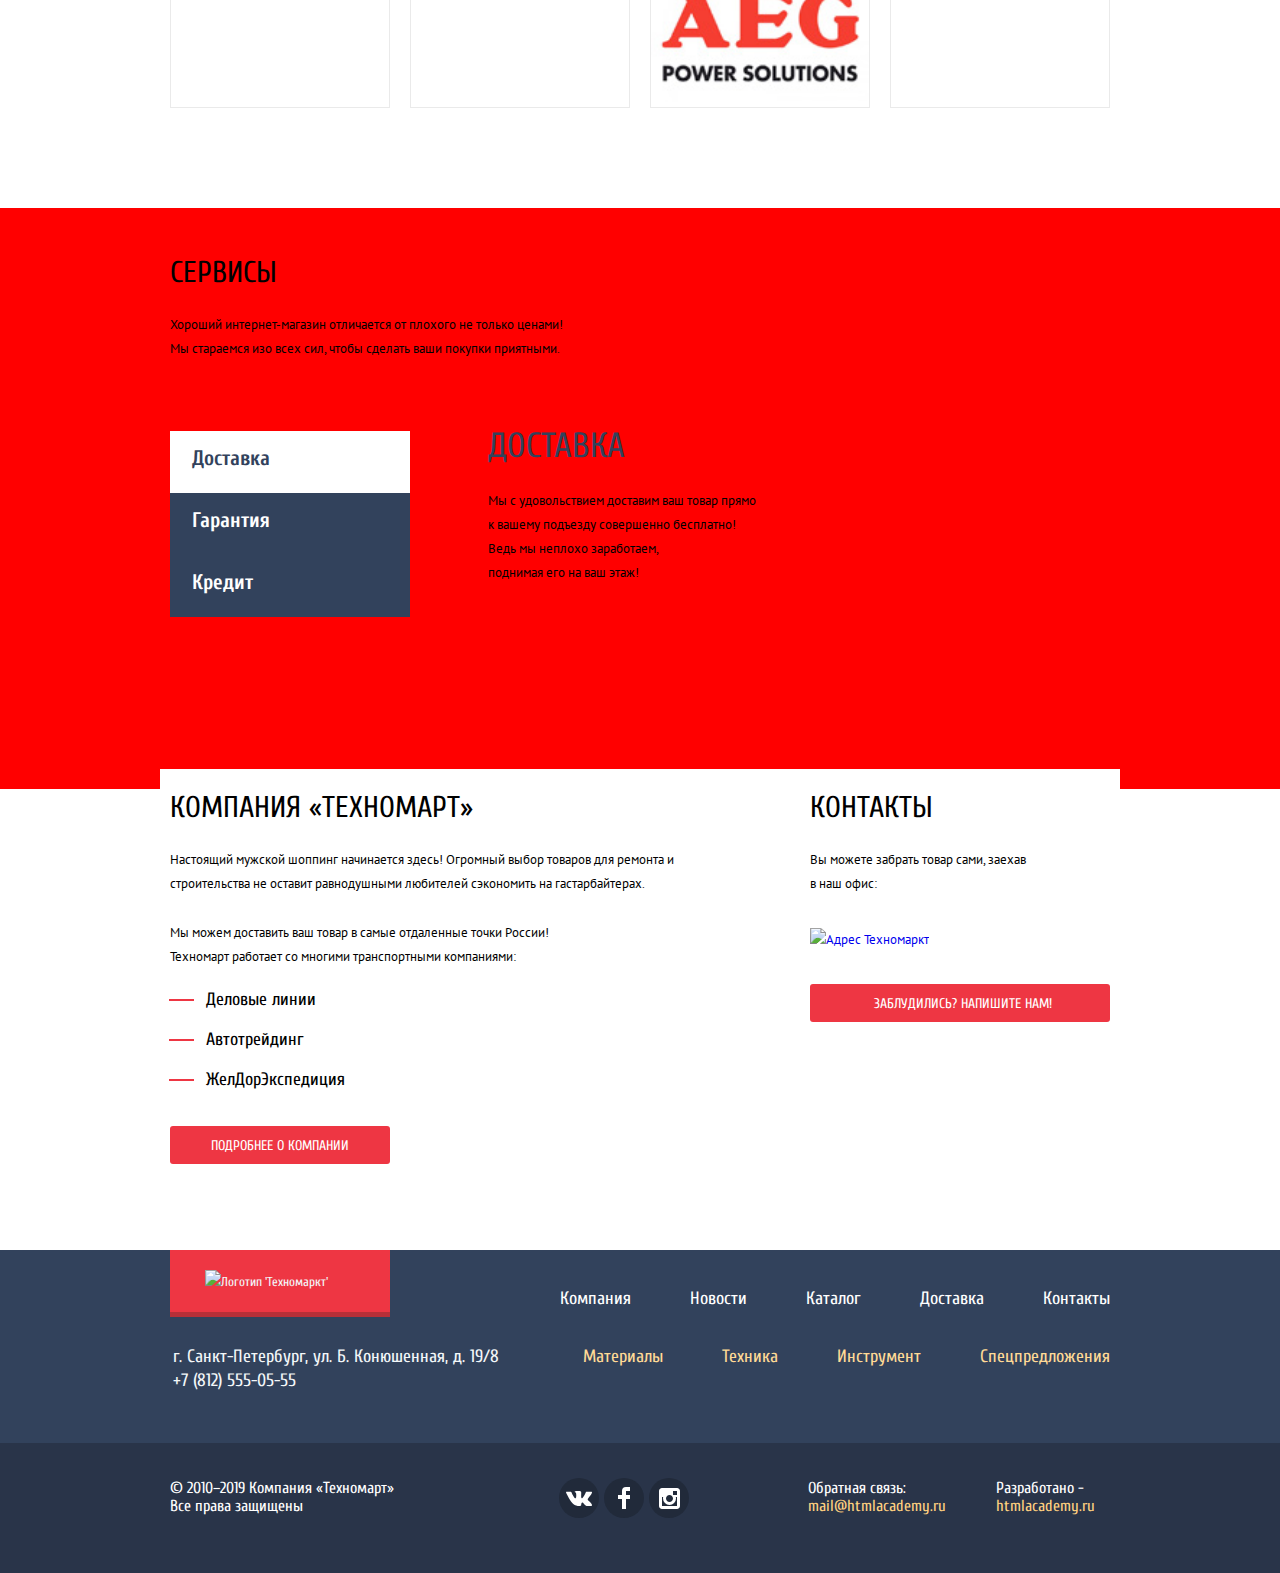
==== commit 4874fb9b: "Update index.html" ====
--- a/index.html
+++ b/index.html
@@ -3,7 +3,7 @@
 <head>
   <meta charset="UTF-8">
   <title>Техномаркт</title>
-  <link href="https://fonts.googleapis.com/css?family=Cuprum:400,400i,700,700i%7CPT+Sans:400,700&amp;subset=cyrillic" rel="stylesheet">
+  <link href="https://fonts.googleapis.com/css?family=Cuprum:400,400i,700%7CPT+Sans:400,700&amp;subset=cyrillic" rel="stylesheet">
   <link href="css/normalize.css" rel="stylesheet">
   <link href="css/main.css" rel="stylesheet">
 </head>
@@ -12,75 +12,283 @@
     <div class="main-hot-button-wrapper">
       <section class="main-hot-button container">
         <h2 class="visually-hidden">Горячие кнопки</h2>
-        <img src="img/logo-technomart.svg" class="main-header-logo" alt="Логотип Техномаркт">
+        <img src="img/logo-technomart.svg" width="150" height="100" class="main-header-logo" alt="Логотип Техномаркт">
         <ul class="main-navigation-hot-button">
-          <li class="search">Поиск</li>
-          <li><a href="#">Закладки</a></li>
-          <li><a href="#">Корзина</a></li>
-          <li class="formalize"><a href="#">Оформить заказ</a></li>
+          <li><form action="/echo" method="get" class="search-form">
+                <input type="search" name="search" class="search-input" placeholder="Поиск:">
+              </form>
+          <li><a class="bookmarks" href="#">Закладки: 0</a></li>
+          <li><a class="basket" href="#">Корзина: 0</a></li>
+          <li class="formalize"><a class="formalize-link" href="#">Оформить заказ</a></li>
         </ul>
       </section>
     </div>
-    <div class="info-navigation container">
-      <section class="main-info">
-        <h2 class="visually-hidden">Главная информация</h2>
-        <p class="header-info">Интернет-магазин строительных материалов и инструментов для ремонта
-        </p>
-        <div class="header-contacts">
-          <p class="number">+7 (812) 555-05-55</p>
-          <p class="address">г. Санкт-Петербург, ул. Б. Конюшенная, д. 19/8</p>
-        </div>
-        <ul class="user-navigation">
-          <li><a href="#">Войти</a></li>
-          <li><a href="#">Регистрация</a></li>
+    <div class="info-navigation-wrapper">
+      <div class="info-navigation container">
+        <section class="main-info">
+          <h2 class="visually-hidden">Главная информация</h2>
+          <p class="header-info">Интернет-магазин строительных материалов<br>
+          и инструментов для ремонта
+          </p>
+          <div class="header-contacts">
+            <p class="number">+7 (812) 555-05-55</p>
+            <p class="address">г. Санкт-Петербург, ул. Б. Конюшенная, д. 19/8</p>
+          </div>
+          <ul class="user-navigation">
+            <li><a href="#" class="to-come-in">
+              <svg class="login-svg" xmlns="http://www.w3.org/2000/svg" width="20" height="17" viewBox="0 0 20 17">
+                <path class="login-svg-path" fill="#c5c5c5" d="M14.875 8.5L6 0v6H0v5h6v6z"/>
+                <path class="login-svg-path" fill="#c5c5c5" d="M16.986 15.01h-5.027V17h5.027c2.178 0 3.004-1.81 3.029-3.026V3.028C19.99 1.811 19.164 0 16.986 0h-5.027v1.99h5.027c.839 0 .992.681 1.01 1.057v10.904c-.017.376-.171 1.059-1.01 1.059z"/>
+              </svg>
+              <span>Войти</span>
+              </a>
+            </li>
+            <li><a href="#">Регистрация</a></li>
+          </ul>
+        </section>
+        <nav class="main-navigation">
+          <ul class="site-navigation">
+            <li><a>Главная</a></li>
+            <li><a href="#">Компания</a></li>
+            <li><a href="catalog.html">Каталог</a></li>
+            <li><a href="#">Новости</a></li>
+            <li><a href="#">Спецпредложения</a></li>
+            <li><a href="#">Доставка</a></li>
+            <li><a href="#">Контакты</a></li>
+          </ul>
+        </nav>
+      </div>
+    </div>
+  </header>
+  <main class="page">
+    <h1 class="visually-hidden">Главная страница Техномаркт</h1>
+    <div class="advertising-information-wrapper">
+      <section class="advertising-information container">
+        <ul class="advertising-information-list-first-block">
+          <li class="advertising-information-item">
+            <div class="header-button group-svg bank">
+              <p class="header-button-name">Материалы</p>
+              <a class="header-button-link header-button-link-text color-bank" href="#">на любой вкус</p></a>
+            </div>
+            <div class="flag flag-new flag-new-advertising-information">новинка</div>
+          </li>
+          <li class="advertising-information-item">
+            <div class="header-button group-svg drill">
+              <p class="header-button-name">Инструмент</p>
+              <a class="header-button-link" href="#"><p class="header-button-link-text color-drill">на все случаи</p></a>
+            </div>
+          </li>
+          <li class="slider">
+            <div class="slider-inner">
+              <div class="slider-slides">
+                <div class="slider-slides_slider_1 slider-slides-item">
+                  <img src="img/slider_1.jpg" alt="Первый слайд" width="620" height="270">
+                  <div class="slider-slides-item-info">
+                    <h3>Дрели</h3>
+                    <p>Соседям на радость!</p>
+                  </div>
+                </div>
+                <div class="slider-slides_slider_2 slider-slides-item">
+                  <img src="img/slider_2.jpg" alt="Второй слайд" width="620" height="270">
+                  <div class="slider-slides-item-info">
+                    <h3>Перфораторы</h3>
+                    <p>Настоящие мужсуие игрушки</p>
+                  </div>
+                </div>
+              </div>
+            </div>
+            <a href="#" class="slider-slides-right"><svg xmlns="http://www.w3.org/2000/svg" width="22" height="40" viewBox="0 0 22 40">
+              <path fill="#FFF" d="M2.098-.035L.009 2.064l17.789 17.883L-.048 37.886l2.089 2.099 19.935-20.038z"/>
+            </svg></a>
+            <a href="#" class="slider-slides-left"><svg xmlns="http://www.w3.org/2000/svg" width="22" height="40" viewBox="0 0 22 40">
+              <path fill="#FFF" d="M19.83-.035l2.089 2.099L4.13 19.947l17.847 17.939-2.09 2.099L-.048 19.947z"/>
+            </svg></a>
+            <p><a class="button slider-slides-catalog" href="catalog.html">Открыть каталог</a></p>
+            <form class="slider-form">
+              <input type="radio" id="btn-1" name="toggle" checked>
+              <input class="slider-btn-2-input" type="radio" id="btn-2" name="toggle" checked>
+                <div class="slider-controls">
+                  <label class="slider-btn-1-label" for="btn-1"></label>
+                  <label class="slider-btn-2-label" for="btn-2"></label>
+                </div>
+            </form>
+          </li>
+        </ul>
+        <ul class="advertising-information-list-second-block">
+          <li class="advertising-information-item advertising-information-item-second-block">
+            <div class="header-button group-svg tractor">
+              <p class="header-button-name">Техника</p>
+              <a class="header-button-link" href="#"><p class="header-button-link-text color-tractor">для стройки</p></a>
+            </div>
+          </li>
+          <li class="advertising-information-item advertising-information-item-second-block">
+            <div class="header-button group-svg food-basket">
+              <p class="header-button-name">Скидки 50%</p>
+              <a class="header-button-link" href="#"><p class="header-button-link-text color-basket">на 350 товаров</p></a>
+            </div>
+          </li>
+          <li class="advertising-information-item advertising-information-item-second-block">
+            <div class="header-button group-svg car">
+              <p class="header-button-name">Доставка</p>
+              <a class="header-button-link" href="#"><p class="header-button-link-text color-car">бесплатно</p></a>
+            </div>
+          </li>
         </ul>
       </section>
-      <nav class="main-navigation">
-        <ul class="site-navigation">
-          <li><a>Главная</a></li>
-          <li><a href="#">Компания</a></li>
-          <li><a href="catalog.html">Каталог</a></li>
-          <li><a href="#">Новости</a></li>
-          <li><a href="#">Спецпредложения</a></li>
-          <li><a href="#">Доставка</a></li>
-          <li><a href="#">Контакты</a></li>
-        </ul>
-      </nav>
-    </div>
-  </header>
-  <main class="container page">
-    <div class="info-contacts">
-      <section class="info-company">
-        <h2>КОМПАНИЯ «Техномарт»</h2>
-        <p class="what-company-for">Настоящий мужской шоппинг начинается здесь! Огромный выбор товаров для ремонта и строительства не оставит равнодушными любителей сэкономить на гастарбайтерах.
-        </p>
-        <p class="what-company-for-delivery">Мы можем доставить ваш товар в самые отдаленные точки России!
-        Техномарт работает со многими транспортными компаниями:
-        </p>
-        <ul class="partners">
-          <li>Деловые линии</li>
-          <li>Автотрейдинг</li>
-          <li>ЖелДорЭкспедиция</li>
-        </ul>
-        <a class="button more-info-button" href="#">Подробнее о компании</a>
+    </div>
+    <div class="popular-goods-wrapper">
+      <section class="popular-goods goods-manufacturers container">
+        <div class="popular-goods-header goods-manufacturers-header">
+          <h2>Популярные товары:</h2>
+          <a class="button popular-goods-header-button goods-manufacturers-header-button" href="#">Все популярные товары</a>
+        </div>
+        <ul class="catalog-list">
+          <li class="catalog-item">
+            <div class="actions">
+              <a href="#" class="buy">Купить</a>
+              <a href="#" class="bookmark">В закладки</a>
+            </div>
+            <img class="image" src="img/perforator-3.jpg" width="218" height="170" alt="Перфоратор BOSCH BFG 3000">
+            <h3 class="catalog-category">Перфоратор BOSCH BFG 9000</h3>
+            <p class="catalog-item-oldprice">22500 P.</p>
+            <p class="catalog-item-price">15500 P.</p>
+          </li>
+          <li class="catalog-item">
+            <div class="actions">
+              <a href="#" class="buy">Купить</a>
+              <a href="#" class="bookmark">В закладки</a>
+            </div>
+            <img class="image" src="img/perforator-1.jpg" width="218" height="170" alt="Перфоратор BOSCH BFG 2000">
+            <h3 class="catalog-category">Перфоратор BOSCH BFG 6000</h3>
+            <p class="catalog-item-oldprice">30500 P.</p>
+            <p class="catalog-item-price">25500 P.</p>
+          </li>
+          <li class="catalog-item">
+            <div class="actions">
+              <a href="#" class="buy">Купить</a>
+              <a href="#" class="bookmark">В закладки</a>
+            </div>
+            <img class="image" src="img/perforator-2.jpg" width="218" height="170" alt="Перфоратор BOSCH BFG 6000">
+            <h3 class="catalog-category">Перфоратор BOSCH BFG 6000</h3>
+            <p class="catalog-item-oldprice">30500 P.</p>
+            <p class="catalog-item-price">25500 P.</p>
+          </li>
+          <li class="catalog-item">
+            <div class="actions">
+              <a href="#" class="buy">Купить</a>
+              <a href="#" class="bookmark">В закладки</a>
+            </div>
+            <div class="flag flag-new">новинка</div>
+            <img class="image" src="img/perforator-1.jpg" width="218" height="170" alt="Перфоратор BOSCH BFG 2000">
+            <h3 class="catalog-category">Перфоратор BOSCH BFG 2000</h3>
+            <p class="catalog-item-oldprice"></p>
+            <p class="catalog-item-price">12500 P.</p>
+          </li>
+        </ul>
       </section>
-      <section class="contacts">
-        <h2>Контакты</h2>
-        <p>Вы можете забрать товар сами, 
-        заехав в наш офис:
-        </p>
-        <a class="map" href="#">   
-          <img src="img/map.png" class="img-logo" alt="Адрес Техномаркт">
-        </a>
-        <p><a class="button help-button" href="#">Заблудились? Напишите нам!</a></p>
+    </div>
+    <div class="popular-manufacturers-wrapper">
+      <section class="popular-manufacturers goods-manufacturers container">
+        <div class="popular-manufacturers-header goods-manufacturers-header">
+          <h2>Популярные производители:</h2>
+          <a class="button popular-manufacturers-header-button goods-manufacturers-header-button" href="#">Все производители</a>
+        </div>
+        <ul class="partners-manufacturers">
+          <li><a class="partners-manufacturers-item" href="#"><img src="img/bosch.jpg" width="218" height="143" alt="BOSCH"></a></li>
+          <li><a class="partners-manufacturers-item" href="#"><img src="img/makita.jpg" width="218" height="143" alt="Makita"></a></li>
+          <li><a class="partners-manufacturers-item" href="#"><img src="img/dewalt.jpg" width="218" height="143" alt="DeWALT"></a></li>
+          <li><a class="partners-manufacturers-item interscol" href="#"><img src="img/interskol.jpg" width="218" height="143" alt="Интерскол"></a></li>
+          <li><a class="partners-manufacturers-item hitachi" href="#"><img src="img/hitachi.jpg" width="218" height="143" alt="Hitachi"></a></li>
+          <li><a class="partners-manufacturers-item lg" href="#"><img src="img/lg.jpg" width="218" height="143" alt="LG"></a></li>
+          <li><a class="partners-manufacturers-item aeg" href="#"><img src="img/aeg.jpg" width="218" height="143" alt="AEG"></a></li>
+          <li><a class="partners-manufacturers-item metabo" href="#"><img src="img/metabo.jpg" width="218" height="143" alt="Metabo"></a></li>
+        </ul>
       </section>
+    </div>
+    <div class="slider-merits-wrapper">
+      <section class="slider-merits container">
+        <div class="slider-merits-header">
+          <h3>Сервисы</h3>
+          <p>Хороший интернет-магазин отличается от плохого не только ценами!
+            Мы стараемся изо всех сил, чтобы сделать ваши покупки приятными.</p>
+        </div>
+        <div class="slider-merits-all">
+          <input class="slider-merits-all-input" type="radio" id="services-slide-1" name="services-slide" checked>
+          <input class="visually-hidden" type="radio" id="services-slide-2" name="services-slide">
+          <input class="visually-hidden" type="radio" id="services-slide-3" name="services-slide">
+          <div class="services-slider-navigation">
+            <label for="services-slide-1">Доставка</label>
+            <label for="services-slide-2">Гарантия</label>
+            <label for="services-slide-3">Кредит</label>
+          </div>
+          <div class="slider-inner slider-merits-inner">
+            <div class="slider-merits-item">
+              <div class="slider-merits-item-first slider-merits-item-all">
+                <div class="slider-merits-item-first-info slider-merits-item-all-info">
+                  <h3>Доставка</h3>
+                  <p>Мы с удовольствием доставим ваш товар прямо<br>
+                  к вашему подъезду совершенно бесплатно!
+                  Ведь мы неплохо заработаем,<br>
+                  поднимая его на ваш этаж!
+                </div>
+              </div>
+              <div class="slider-merits-item-second slider-merits-item-all">
+                <div class="slider-merits-item-second-info slider-merits-item-all-info">
+                  <h3>Гарантия</h3>
+                  <p>Если купленный у нас товар поломается или заискрит,<br>
+                  а также в случае пожара, спровоцированного его возгаранием,
+                  вы всегда можете быть уверены в нашей гарантии. Мы обменяем
+                  сгоревший товар на новый.<br>
+                  Дом уж восстановите как-нибудь сами.</p>
+                </div>
+              </div>
+              <div class="slider-merits-item-third slider-merits-item-all">
+                <div class="slider-merits-item-third-info slider-merits-item-all-info">
+                  <h3>Кредит</h3>
+                  <p>Залезть в долговую яму стало проще!
+                  Кредитные консультанты придут вам на помощь.</p>
+                  <a class="button slider-merits-item-third-info-button" href="#">отправить заявку</a>
+                </div>
+              </div>
+            </div>
+          </div>
+        </div>
+      </section>
+    </div>
+    <div class="info-contacts-wrapper">
+      <div class="info-contacts container">
+        <section class="info-company">
+          <h2>КОМПАНИЯ «Техномарт»</h2>
+          <p class="what-company-for">Настоящий мужской шоппинг начинается здесь! Огромный выбор товаров для ремонта и строительства не оставит равнодушными любителей сэкономить на гастарбайтерах.
+          </p>
+          <p class="what-company-for-delivery">Мы можем доставить ваш товар в самые отдаленные точки России!
+          Техномарт работает со многими транспортными компаниями:
+          </p>
+          <ul class="partners">
+            <li class="partners-line">Деловые линии</li>
+            <li class="partners-line">Автотрейдинг</li>
+            <li class="partners-line">ЖелДорЭкспедиция</li>
+          </ul>
+          <a class="button more-info-button" href="#">Подробнее о компании</a>
+        </section>
+        <section class="contacts">
+          <h2>Контакты</h2>
+          <p class="pickup">Вы можете забрать товар сами, 
+          заехав в наш офис:
+          </p>
+          <a class="map contacts-button-map" href="map.html">
+            <img src="img/map.png" class="img-logo" alt="Адрес Техномаркт" width="300" height="160">
+          </a>
+          <p><a class="button help-button" href="#">Заблудились? Напишите нам!</a></p>
+        </section>
+      </div>
     </div>
   </main>
   <footer class="all-footer">
     <div class="footer-navigation-wrapper">
       <div class="footer-navigation container">
         <div class="first-line-footer">
-          <img src="img/logo-technomart.svg" class="main-footer-logo" alt="Логотип 'Техномаркт'">
+          <img src="img/logo-technomart.svg" width="150" height="100" class="main-footer-logo" alt="Логотип 'Техномаркт'">
           <ul class="site-navigation-footer">
             <li><a href="#">Компания</a></li>
             <li><a href="#">Новости</a></li>
@@ -94,9 +302,9 @@
             Конюшенная, д. 19/8<br>
             +7 (812) 555-05-55</p>
           <ul class="color">
-            <li><a href="#">Матералы</a></li>
+            <li><a href="#">Материалы</a></li>
             <li><a href="#">Техника</a></li>
-            <li><a href="#">Инструменты</a></li>
+            <li><a href="#">Инструмент</a></li>
             <li><a href="#">Спецпредложения</a></li>
           </ul>
         </div>
@@ -109,9 +317,24 @@
         Все права защищены
         </p>
         <ul class="footer-social">
-          <li><a class="social-button" href="#">Вконтакте</a></li>
-          <li><a class="social-button" href="#">Фейсбук</a></li>
-          <li><a class="social-button" href="#">Инстаграм</a></li>
+          <li><a class="social-button" href="#"><span class="visually-hidden">Вконтакте</span>
+            <svg xmlns="http://www.w3.org/2000/svg" width="26" height="15" viewBox="0 0 26 15">
+              <path fill="#FFF" d="M16.138 11.51c.956-.309 2.18 2.04 3.483 2.939.978.681 1.727.534 1.727.534l3.473-.05s1.815-.112.957-1.554c-.071-.12-.503-1.069-2.585-3.022-2.177-2.043-1.882-1.712.739-5.244 1.597-2.153 2.236-3.468 2.036-4.028-.192-.539-1.365-.399-1.365-.399L20.69.713c-.381.001-.704.119-.851.515-.003.004-.621 1.666-1.445 3.079-1.741 2.989-2.436 3.148-2.724 2.961-.661-.433-.494-1.737-.494-2.664 0-2.897.432-4.105-.846-4.417-.427-.104-.739-.172-1.828-.182-1.392-.021-2.574 0-3.244.329-.445.223-.786.712-.579.74.26.035.843.16 1.155.586.401.552.389 1.789.389 1.789s.229 3.411-.54 3.834c-.528.29-1.25-.302-2.803-3.016-.793-1.388-1.392-2.922-1.392-2.922s-.116-.285-.326-.441c-.25-.185-.6-.244-.6-.244L.848.684S.29.7.085.946c-.182.218-.015.668-.015.668s2.909 6.881 6.203 10.347c3.02 3.182 6.452 2.971 6.452 2.971h1.555s.469-.054.709-.312c.224-.24.214-.691.214-.691s-.031-2.109.935-2.419z">
+              </path>
+            </svg>
+          </a></li>
+          <li><a class="social-button" href="#"><span class="visually-hidden">Фейсбук</span>
+            <svg xmlns="http://www.w3.org/2000/svg" width="12" height="22" viewBox="0 0 12 22">
+              <path fill="#FFF" d="M12 4V0H8a4 4 0 0 0-4 4v4H0v4h4v10h4V12h4V8H8V4h4z">
+              </path>
+            </svg>
+          </a></li>
+          <li><a class="social-button" href="#"><span class="visually-hidden">Инстаграм</span>
+            <svg xmlns="http://www.w3.org/2000/svg" width="21" height="21" viewBox="0 0 21 21">
+              <path fill="#FFF" d="M18 0H3C1.35 0 0 1.35 0 3v15c0 1.65 1.35 3 3 3h15c1.65 0 3-1.35 3-3V3c0-1.65-1.35-3-3-3zm-7.5 7c1.93 0 3.5 1.57 3.5 3.5S12.43 14 10.5 14 7 12.43 7 10.5 8.57 7 10.5 7zM18 18H3V9h1.181A6.504 6.504 0 0 0 4 10.5a6.5 6.5 0 1 0 13 0 6.45 6.45 0 0 0-.181-1.5H18v9zm0-11h-4V3h4v4z">
+              </path>
+            </svg>
+          </a></li>
         </ul>
         <p class="footer-copyright">
           <b>Обратная связь:</b> <br>
@@ -124,17 +347,56 @@
       </div>
     </div>
   </footer>
-  <section class="modal modal-">
+  <section class="login">
     <h2 class="visually-hidden">Форма</h2>
     <form class="login-form" action="//echo.htmlacademy.ru" method="post">
-      <label for="name">Имя</label>
-      <input type="text" id="name" name="name" placeholder="Имя Фамилия">
-      <label for="email">Ваш e-mail:</label>
-      <input type="email" name="email" id="email" placeholder="email@example.com">
-      <label for="comment">Текст письма:</label>
-      <textarea name="comment" id="comment" rows="5" placeholder="В свободной форме"></textarea>
-      <button type="submit" class="filter-button button">Отправить</button>
+      <div class="login-form-name-email">
+        <div class="login-form-name">
+          <label for="name">Ваше имя:</label>
+          <input type="text" id="name" name="name" placeholder="Имя Фамилия">
+        </div>
+        <div class="login-form-email">
+          <label for="email">Ваш e-mail:</label>
+          <input type="email" name="email" id="email" placeholder="email@example.com">
+        </div>
+      </div>
+      <div class="login-form-comment">
+        <label for="comment">Текст письма:</label>
+        <textarea name="comment" id="comment" rows="5" placeholder="В свободной форме"></textarea>
+      </div>
+      <button type="submit" class="login-form-filter-button button">Отправить</button>
+      <button class="modal-close" type="button">Закрыть</button>
     </form>
   </section>
+  <section class="modal modal-map">
+    <h2 class="visually-hidden">Как до нас добраться</h2>
+    <iframe src="https://www.google.com/maps/embed?pb=!1m18!1m12!1m3!1d1998.6037999040354!2d30.322010416394033!3d59.938716271971415!2m3!1f0!2f0!3f0!3m2!1i1024!2i768!4f13.1!3m3!1m2!1s0x4696310fca5ba729%3A0xea9c53d4493c879f!2sBolshaya+Konyushennaya+ul.%2C+19%2C+Sankt-Peterburg%2C+Russia%2C+191186!5e0!3m2!1sen!2s!4v1441888483426" width="940" height="450" allowfullscreen></iframe>
+    <button class="modal-close" type="button">Закрыть</button>
+  </section>
+<script>
+  var mapLink = document.querySelector(".contacts-button-map");
+
+  var mapPopup = document.querySelector(".modal-map");
+  var mapClose = mapPopup.querySelector(".modal-close");
+  
+  mapLink.addEventListener("click", function (evt) {
+    evt.preventDefault();
+    mapPopup.classList.add("modal-show");
+  });
+
+  mapClose.addEventListener("click", function (evt) {
+    evt.preventDefault();
+    mapPopup.classList.remove("modal-show");
+  });
+
+  window.addEventListener("keydown", function (evt) {
+    if (evt.keyCode === 27) {
+      evt.preventDefault();
+      if (mapPopup.classList.contains("modal-show")) {
+        mapPopup.classList.remove("modal-show");
+      }
+    }
+  });
+</script>
 </body>
 </html>
--- a/css/main.css
+++ b/css/main.css
@@ -1,7 +1,6 @@
-body {
+body{
   margin: 0;
   padding: 0;
-
   font-family: "PT Sans", Arial, sans-serif;
   font-size: 13px;
   line-height: 24px;
@@ -13,7 +12,7 @@
   font-family: "Cuprum", Arial, sans-serif;
 }
 
-.main-hot-button {
+.main-hot-button{
   background-color: #293449;
 }
 
@@ -44,11 +43,13 @@
   color:rgba(255,255,255,0.6)
 }
 
-.main-navigation-hot-button a:hover{
+.bookmarks:hover,
+.basket:hover{
   background-color: #212a3a;
 }
 
-.main-navigation-hot-button a:focus{
+.bookmarks:focus,
+.basket:focus{
   background-color: #161d29;
   opacity: 0.6;
 }
@@ -57,11 +58,20 @@
   color: #000;
 }
 
-.header-info {
+.main-info{
+  margin-bottom: 25px;
+}
+
+.header-info{
   color:#ee3643;
   font-size: 16px;
   line-height: 23px;
   font-style: italic;
+  width: 200px;
+}
+
+.header-contacts{
+  margin: auto;
 }
 
 .number{
@@ -84,11 +94,18 @@
 
 .user-navigation{
   list-style: none;
-  font-weight: bold;
 }
 
 .user-navigation a:hover{
   color: #ee3643;
+}
+
+.to-come-in:hover .login-svg-path{
+  fill: #32425c;
+}
+
+.to-come-in:focus .login-svg-path{
+  fill: #c5c5c5;
 }
 
 .user-navigation a:focus{
@@ -100,6 +117,7 @@
   font-size: 17px;
   line-height: 17px;
   list-style: none;
+  margin-bottom: 100px;
 }
 
 .site-navigation a{
@@ -119,6 +137,10 @@
 .info-contacts{
   background-color: #fff;
   color:#000;
+}
+
+.page{
+  margin-bottom: 90px;
 }
 
 .info-company h2,
@@ -135,12 +157,19 @@
   line-height: 24px;
 }
 
+.what-company-for{
+  width: 540px;
+}
+
+.what-company-for-delivery{
+  width: 400px;
+}
+
 .partners{
   font-size: 18px;
   line-height: 20px;
   list-style: none;
   font-family: "Cuprum", Arial, sans-serif;
-  font-weight: bold;
 }
 
 .button{
@@ -154,6 +183,12 @@
   font-size: 13px;
   line-height: 24px;
 }
+
+.contacts{
+  width: 300px;
+  margin-left: auto;
+}
+
 .button:hover{
   background-color: #ca2c37;
 }
@@ -185,11 +220,13 @@
   background-color: #32425c;
 }
 
-.site-navigation-footer a:hover{
+.site-navigation-footer a:hover,
+.color a:hover{
   text-decoration: underline;
 }
 
-.site-navigation-footer a:focus{
+.site-navigation-footer a:focus,
+.color a:focus{
   opacity: 0.5;
 }
 
@@ -210,6 +247,7 @@
 
 .footer-social{
   list-style: none;
+  margin: auto;
 }
 
 .footer-social a{
@@ -219,6 +257,7 @@
 .footer-copyright{
   font-size: 16px;
   line-height: 18px;
+  margin-left: auto;
 }
 
 .footer-copyright a{
@@ -299,7 +338,7 @@
   opacity: 0.3;
 }
 
-.breadcrumbs {
+.breadcrumbs{
   font-size: 13px;
   line-height: 18px;
   color:#000;
@@ -322,17 +361,17 @@
   font-weight: normal;
 }
 
-.filter fieldset {
+.filter fieldset{
   border: none;
 }
 
-.filter legend {
+.filter legend{
   font-size: 17px;
   line-height: 30px;
   font-weight: bold;
 }
 
-.filter ul {
+.filter ul{
   list-style: none;
   line-height: 18px;
 }
@@ -343,12 +382,12 @@
   line-height: 20px;
 }
 
-.filter-input:disabled + label {
+.filter-input:disabled + label{
   color: #000;
   opacity: 0.4;
 }
 
-.filter-button {
+.filter-button{
   font-size: 13px;
   line-height: 18px;
   color:#000;
@@ -367,7 +406,7 @@
   box-shadow: 0 5px 10px 5px rgba(0, 0, 0, 0.4);
 }
 
-.catalog ul {
+.catalog ul{
   list-style: none;
 }
 
@@ -390,7 +429,7 @@
   font-weight: bold;
 }
 
-.catalog-item-price,{
+.catalog-item-price{
   font-size: 17px;
   line-height: 18px;
   color:#fff;
@@ -425,7 +464,11 @@
   font-family: "Cuprum", Arial, sans-serif;
 }
 
-.container {
+ .footer-navigation-wrapper{
+  background-color: #32425c;
+}
+
+.container{
   width: 940px;
   margin: 0 auto;
   padding: 0 10px;
@@ -437,7 +480,29 @@
 .info-contacts,
 .first-line-footer,
 .second-line-footer,
-.footer-communication{
+.footer-communication,
+.site-navigation,
+.main-hot-button,
+.main-navigation-hot-button,
+.first-line-footer,
+.site-navigation-footer,
+.second-line-footer,
+.color,
+.footer-social,
+.breadcrumbs,
+.user-navigation-in,
+.user-navigation-in-name,
+.login-form-name-email,
+.advertising-information-list-first-block,
+.advertising-information-list-second-block,
+.advertising-information,
+.goods-manufacturers-header,
+.partners-manufacturers,
+.slider-merits-all,
+.slider-merits-item,
+.filters-catalog-header,
+.filters-header-catalog,
+.catalog-page{
   display: flex;
   align-items: flex-start;
   flex-direction: row;
@@ -449,56 +514,25 @@
   background-color: #293449;
 }
 
-.visually-hidden{
-  display: none;
-}
-
-.main-info{
-  margin-bottom: 30px;
-}
-
-.header-info{
-  width: 200px;
-}
-
-.header-contacts{
-  margin: auto;
-}
-
-.site-navigation{
-  background-color: #32425c;
-  margin-bottom: 100px;
-}
-
-.main-hot-button{
-  margin-bottom: 40px;
-}
-
- .footer-navigation-wrapper{
-  background-color: #32425c;
-}
-
-.page{
-  margin-bottom: 90px;
-}
-
-.contacts{
-  width: 300px;
-  margin-left: auto;
-}
-
-.what-company-for{
-  width: 540px;
-}
-
-.what-company-for-delivery{
-  width: 400px;
+.visually-hidden:not(:focus):not(:active),
+input[type="checkbox"].visually-hidden,
+input[type="radio"].visually-hidden{
+  position: absolute;
+  width: 1px;
+  height: 1px;
+  margin: -1px;
+  border: 0;
+  padding: 0;
+  white-space: nowrap;
+  clip-path: inset(100%);
+  clip: rect(0 0 0 0);
+  overflow: hidden;
 }
 
 .more-info-button,
 .help-button{
   width: 220px;
-  padding: 13px 0;
+  padding: 11px 0 9px 0;
   position: absolute;
   text-transform: uppercase;
   border-radius: 3px;
@@ -506,43 +540,33 @@
   font-family: "Cuprum", Arial, sans-serif;
 }
 
-.help-button{
-  width: 300px;
-}
-
 .main-header-logo,
 .main-footer-logo{
   box-shadow: 0 5px #b72f38;
   background-color: #ee3643;
-  padding: 10px 42px;
+  padding: 13px 35px 11px 35px;
+  width: 150px;
+  height: 17px;
 }
 
 .main-footer-logo{
   padding: 20px 42px;
 }
 
-.footer-copyright{
-  margin-left: auto;
-}
-
-.footer-social{
-  margin: auto;
-}
-
-.catalog-columns {
+.catalog-columns{
   display: flex;
   justify-content: space-between;
 }
 
-.filters {
+.filters{
   width: 220px;
 }
 
-.catalog {
+.catalog{
   width: 700px;
 }
 
-.catalog-list {
+.catalog-list{
   display: flex;
   flex-wrap: wrap;
   padding: 0;
@@ -550,6 +574,1742 @@
   margin-bottom: 25px;
 }
 
-.catalog-item:nth-child(3n) {
+.catalog-item:nth-child(3n){
   margin-right: 0;
 }
+
+img{
+  max-width: 100%;
+  height: auto;
+}
+
+.site-navigation{
+  width: 940px;
+  margin: 0;
+  margin-left: -15px;
+}
+
+.site-navigation a{
+  display: block;
+  padding: 19px 30px;
+  vertical-align: middle;
+}
+
+.main-navigation{
+  background-color: #32425c;
+  box-shadow: 0 5px 0 0 #293449;
+  margin-bottom: 100px;
+}
+
+.main-navigation-hot-button{
+  margin: 0;
+  padding: 0;
+  width: 720px;
+}
+
+.search{
+  margin-left: 25px;
+}
+
+.main-hot-button-wrapper{
+  margin-bottom: 33px;
+}
+
+.header-info{
+  margin-left: 52px;
+}
+
+.header-contacts{
+  margin-left: 142px;
+}
+
+.number{
+  margin-top: 25px;
+  margin-bottom: 10px;
+  margin-left: -80px;
+}
+
+.address{
+  margin-left: -65px;
+}
+
+.user-navigation{
+  display: flex;
+  flex-wrap: wrap;
+  justify-content:flex-end;
+  width: 350px;
+  margin-top: 10px;
+}
+
+.user-navigation a{
+  background-color: #fff;
+}
+
+.user-navigation li:nth-child(2) a{
+  display: block;
+  padding: 15px 24px;
+  margin-left: 10px;
+}
+
+.user-navigation li:nth-child(1) a{
+  display: block;
+  padding: 15px 26px 15px 50px;
+}
+
+.header-contacts .number{
+  position: relative;
+  padding-left: 80px;
+}
+
+.number::before{
+  content: "";
+  position: absolute;
+  top: 0px;
+  left: 23px;
+  width: 40px;
+  height: 40px;
+  background-image: url("../img/icon-phone.svg");
+  background-repeat: no-repeat;
+  background-position: 0 0;
+  opacity: 0.5;
+}
+
+.what-company-for{
+  margin-bottom: 25px;
+}
+
+.what-company-for-delivery{
+  margin-bottom: 21px;
+}
+
+.partners li{
+  margin-bottom: 20px;
+}
+
+.partners{
+  margin-bottom: 36px;
+  margin-left: -64px;
+}
+
+.partners .partners-line{
+  position: relative;
+  padding-left: 60px;
+}
+
+.partners-line::before{
+  content: "";
+  position: absolute;
+  top: 9px;
+  left: 23px;
+  width: 25px;
+  height: 2px;
+  background-color: #ee3643;
+}
+
+.pickup{
+  width: 220px;
+  margin-bottom: 32px;
+}
+
+.img-logo{
+  margin-bottom: 19px;
+}
+
+.help-button{
+  width: 295px;
+  padding-left: 5px;
+}
+
+.page{
+  margin-bottom: 124px;
+}
+
+.main-footer-logo{
+  padding: 20px 35px;
+  height: 22px;
+}
+
+.site-navigation-footer{
+  display: flex;
+  justify-content:flex-end;
+  width: 680px;
+  margin-top: 37px;
+}
+
+.site-navigation-footer li{
+  margin-left: 59px;
+}
+
+.color{
+  flex-wrap: wrap;
+  justify-content:flex-end;
+  width: 600px;
+  margin-top: 38px;
+}
+
+.color li{
+  margin-left: 59px;
+  margin-top: -20px;
+}
+
+.color li:first-child{
+  margin-left: 0;
+}
+
+.address-number{
+  width: 380px;
+}
+
+.first-line-footer{
+  margin-bottom: -2px;
+}
+
+.second-line-footer{
+  margin-left: 3px;
+}
+
+.footer-navigation{
+  height: 193px;
+}
+
+.footer-communication{
+  height: 110px;
+  margin-top: 20px;
+}
+
+.footer-copyright{
+  margin-right: 15px;
+  margin-left: 35px;
+}
+
+.feedback{
+  margin-right: -10px;
+}
+
+.social-button{
+  display: flex;
+  align-items: center;
+  justify-content: center;
+  width: 40px;
+  height: 40px;
+  border-radius: 100px;
+  background-color: #212a3a;
+}
+
+.footer-communication ul{
+  display: flex;
+  width: 130px;
+  flex-wrap: wrap;
+  justify-content: space-between;
+  margin-top: 15px;
+  margin-left: 125px;
+}
+
+.footer-communication b{
+  font-weight: normal;
+}
+
+.social-button:hover,
+.social-button:focus {
+  background-color: #ee3643;
+}
+
+.search-input{
+  width: 270px;
+  font-size: 17px;
+  line-height: 18px;
+  border: 0;
+  padding: 12px 0 12px 0;
+  background-color: #293449;
+  margin-left: 0px;
+  position: absolute;
+  top: 0;
+  content: "";
+  background-image: url("../img/icon-search-grey.svg");
+  background-repeat: no-repeat;
+  background-position: 17px 12px;
+}
+
+.search-input::placeholder{
+  color: white;
+  padding-left: 48px;
+}
+
+.search-form{
+  position: relative;
+  width: 270px;
+}
+
+.search-input:hover{
+  background-image: url("../img/icon-search.svg");
+  background-repeat: no-repeat;
+  background-position: 17px 12px;
+}
+
+.search-input:focus{
+  background-image: url("../img/icon-search-red.svg");
+  background-repeat: no-repeat;
+  background-position: 17px 12px;
+  background-color: white;
+  padding-left: 48px;
+}
+
+.bookmarks,
+.basket{
+  padding: 0;
+  display: block;
+  padding: 12px 0px 12px 20px;
+  text-align: center;
+}
+
+.main-navigation-hot-button li:not(:first-child){
+  width: 150px;
+}
+
+.formalize-link{
+  padding: 0;
+  display: block;
+  padding: 12px 0px 12px 0px;
+  text-align: center;
+}
+
+.main-navigation-hot-button .bookmarks,
+.main-navigation-hot-button .basket{
+  position: relative;
+}
+
+.bookmarks::before,
+.basket::before{
+  content: "";
+  position: absolute;
+  top: 12px;
+  left: 18px;
+  width: 16px;
+  height: 16px;
+  background-image: url("../img/icon-bookmark.svg");
+  background-repeat: no-repeat;
+  background-position: 0 0;
+  opacity: 0.3;
+}
+
+.basket::before{
+  background-image: url("../img/icon-cart.svg");
+}
+
+.basket:hover::before,
+.bookmarks:hover::before{
+  opacity: 1;
+}
+
+.basket:focus::before,
+.bookmarks:focus::before{
+  opacity: 0.6;
+}
+
+.basket-color{
+  background-color: #ee3643;
+}
+
+.user-navigation-in-name-and-in{
+  margin: 0;
+  margin-top: 4px;
+  width: 200px;
+  margin-right: 40px;
+}
+
+.main-header-logo-index-html{
+  margin-bottom: -7px;
+}
+
+.user-navigation-in-name{
+  width: 300px;
+  background-color: white;
+  padding: 0;
+  padding: 10px 0px;
+  margin-top: 10px;
+  margin-left: -60px;
+}
+
+.user-name{
+  text-align: right;
+  padding: 10px 0 10px 15px;
+  margin-right: 33px;
+}
+
+.user-name-svg{
+  margin-right: 10px;
+  margin-top: 0;
+}
+
+.icon-logout:hover .icon-logout-svg-path-1,
+.icon-logout:hover .icon-logout-svg-path-2{
+  fill: #32425c;
+}
+
+.user-name:hover .user-name-svg-path{
+  fill: #32425c;
+}
+
+.user-navigation-in{
+  margin-left: 10px;
+  padding: 0;
+  margin: 0;
+  width: 220px;
+  margin-top:-12px;
+  margin-left: -40px;
+}
+
+
+.login-link-my-order{
+  position: relative;
+  padding-right: 15px;
+  margin-right: 15px;
+}
+
+.login-link-my-order::before{
+  content: "";
+  position: absolute;
+  top: 7px;
+  left: 88px;
+  width: 4px;
+  height: 4px;
+  background-color: #32425c;
+  border-radius: 100%;
+}
+
+.login-link-cabinet{
+  margin-left: 0;
+}
+
+.page-catalog{
+  margin-top: -15px;
+}
+
+.breadcrumbs{
+  margin-left: -42px;
+}
+
+.breadcrumbs-item,
+.breadcrumbs-item-home{
+  position: relative;
+  padding-right: 42px;
+}
+
+.breadcrumbs-item::before{
+  content: "";
+  position: absolute;
+  top: 2px;
+  left: -27px;
+  width: 20px;
+  height: 20px;
+  background-image: url("../img/icon-right-small.svg");
+  background-repeat: no-repeat;
+  background-position: 0 0;
+}
+
+.page-title{
+  background-color: #f2f6f8;
+  padding: 30px 28px;
+}
+
+.filter-manufacturers,
+.filter-supply{
+  text-transform: uppercase;
+  margin-left: -12px;
+  margin-bottom: -5px;
+}
+
+.filter-label{
+  text-transform: uppercase;
+  margin-left: -17px;
+}
+
+.filter-option{
+  margin-bottom: 20px;
+}
+
+.filter-supply{
+  border-top: 1px solid #e5e5e5;
+  width: 220px;
+  padding-top: 17px;
+}
+
+.main-filter-supply{
+  margin-top: -6px;
+}
+
+.filter-input-checkbox + label::before{
+  content: "";
+  position: absolute;
+  width: 112px;
+  height: 112px;
+  top: -2px;
+  left: -35px;
+  background-image: url("../img/checkbox-off.svg");
+  background-repeat: no-repeat;
+  background-position: 0 0;
+  opacity: 0.7;
+}
+
+.filter-option label{
+  position: relative;
+  display: block;
+  cursor: pointer;
+  user-select: none;
+}
+
+.filter-input-checkbox:checked + label::after{
+  content: "";
+  position: absolute;
+  width: 112px;
+  height: 112px;
+  top: -2px;
+  left: -35px;
+  background-image: url("../img/checkbox-on.svg");
+  background-repeat: no-repeat;
+  background-position: 0 0;
+  opacity: 0.7;
+}
+
+.filter-input-checkbox:hover:checked + label::after,
+.filter-input-radio:hover:checked + label::after,
+.filter-input-checkbox:hover + label::before,
+.filter-input-radio:hover + label::before{
+  opacity: 1;
+}
+
+.filter-input-radio + label::before{
+  content: "";
+  position: absolute;
+  width: 112px;
+  height: 112px;
+  top: -2px;
+  left: -35px;
+  background-image: url("../img/radio-off.svg");
+  background-repeat: no-repeat;
+  background-position: 0 0;
+  opacity: 0.7;
+}
+
+.filter-input-radio:checked + label::after{
+  content: "";
+  position: absolute;
+  width: 112px;
+  height: 112px;
+  top: -2px;
+  left: -35px;
+  background-image: url("../img/radio-on.svg");
+  background-repeat: no-repeat;
+  background-position: 0 0;
+  opacity: 0.7;
+}
+
+.form-filter-button{
+  padding: 8px 38px;
+  border: 1px solid #e5e5e5;
+  background-color: white;
+  color: black;
+  text-transform: uppercase;
+  margin-top: 53px;
+  font-size: 13px;
+}
+
+.catalog-list{
+  width: 700px;
+  margin: 20px auto;
+}
+
+.catalog-item{
+  position: relative;
+  display: inline-block;
+  width: 218px;
+  margin-right: 20px;
+  margin-bottom: 20px;
+  line-height: 20px;
+  font-weight: bold;
+  text-align: center;
+  border: 1px solid #ccc;
+}
+
+.flag{
+  position: absolute;
+  top: -1px;
+  right: -1px;
+  width: 60px;
+  height: 60px;
+  text-indent: -1000px;
+  overflow: hidden;
+  z-index: 20;
+}
+
+.flag-new{
+  background: url("../img/new-flag.png") no-repeat 0 0;
+}
+
+.catalog-item .actions{
+  position: absolute;
+  top: 0;
+  left: 0;
+  width: 218px;
+  height: 88px;
+  padding: 40px 0;
+  
+  background-color: rgba(255,255,255,0.9);
+  z-index: 10;
+}
+
+.actions .buy,
+.actions .bookmark{
+  display: block;
+  width: 129px;
+  margin: 0 auto;
+  margin-bottom: 7px;
+  padding: 7px 0;
+  background-color: #63a63e;
+  border: 3px solid #63a63e;
+  border-bottom-color: #367315;
+  border-radius: 3px;
+  color: white;
+  font-size: 14px;
+  font-weight: normal;
+  line-height: 18px;
+  text-decoration: none;
+  text-transform: uppercase;
+  font-family: "Cuprum", Arial, sans-serif;
+}
+
+.actions .bookmark{
+  color: #32425c;
+  background: white;
+  border-bottom-color: #63a63e;
+}
+
+.actions .buy:hover{
+  background-color: #5fbb2d;
+  border-color: #5fbb2d;
+  border-bottom-color: #367315;
+}
+
+.actions .buy:focus{
+  background-color: #518534;
+  border-color: #518534;
+}
+
+.actions .bookmark:hover{
+  border-color: #32425c;
+}
+
+.actions .bookmark:focus{
+  opacity: 0.3;
+}
+
+.catalog-item .actions{
+  display: none;
+}
+
+.catalog-item:hover .actions{
+  display: block;
+}
+
+.catalog-item .image{
+  width: 218px;
+  height: 168px;
+  margin-bottom: -5px;
+}
+
+.catalog-item img{
+  max-width: 100%;
+}
+
+.catalog-category{
+  min-height: 40px;
+  padding: 0 25px;
+  margin-top: 10px;
+  margin-bottom: -5px;
+}
+
+.catalog-item-oldprice{
+  min-height: 20px;
+  margin-top: 15px;
+  margin-bottom: 10px;
+  color: #999;
+  text-decoration: line-through;
+  font-size: 17px;
+  line-height: 18px;
+}
+
+.catalog-item-price{
+  position: relative;
+  width: 80px;
+  margin: 10px auto;
+  margin-bottom: 20px;
+  padding: 10px 30px;
+  color: white;
+  background: #ee3643;
+  border-radius: 3px;
+  margin-left: 41px;
+  font-size: 17px;
+  line-height: 18px;
+}
+
+.catalog-item-price:after{
+  content: "";
+  position: absolute;
+  top: 0;
+  right: -20px;
+  width: 0;
+  height: 0;
+  border: 20px solid white;
+  border-left-color: #ee3643;
+}
+
+.catalog-item:nth-child(3n){
+  margin-right: 0;
+}
+
+.catalog-items{
+  font-size: 0;
+}
+
+.catalog-item{
+  font-size: 16px;
+}
+
+.main-header-logo-index-html:hover .main-header-logo,
+.main-footer-logo-index-html:hover .main-footer-logo{
+  background-color: #ca2c37;
+}
+
+.main-header-logo-index-html:focus .main-header-logo,
+.main-footer-logo-index-html:focus .main-footer-logo{
+  background-color: #ba2732;
+}
+
+.info-navigation-wrapper{
+  background-color: #f2f6f8;
+}
+
+.login-form{
+  display: none;
+  position: absolute;
+  height: 423px;
+  width: 620px;
+  box-shadow: 0 15px 50px black,
+  0 -8px 0px #ff5257;
+  left: 320px;
+  top: 515px;
+  z-index: 100;
+  background-color: white;
+}
+
+.login-form-name{
+  width: 220px;
+  margin: 0;
+  margin-left: 80px;
+  margin-right: 20px;
+}
+
+.login-form-email{
+  width: 220px;
+}
+
+.login-form-comment{
+  width: 460px;
+  margin: 0;
+  margin-left: 80px;
+  margin-top: 18px;
+  margin-bottom: 70px;
+}
+
+.login-form label{
+  font-size: 18px;
+  line-height: 18px;
+  font-family: "Cuprum", Arial, sans-serif;
+  font-weight: bold;
+}
+
+.login-form-name-email{
+  margin: 0;
+  margin-top: 45px;
+}
+
+.login-form-name-email input{
+  width: 203px;
+  margin-top: 10px;
+  border-radius: 4px;
+  border: 1px solid #dee3e4;
+  padding: 5px 0 10px 13px;
+}
+
+.login-form input::placeholder,
+.login-form-comment textarea::placeholder{
+  font-size: 13px;
+  line-height: 18px;
+  color: #a9a9a9;
+}
+
+.login-form-comment textarea{
+  width: 442px;
+  border-radius: 4px;
+  border: 2px solid #dee3e4;
+  margin-top: 10px;
+  padding: 8px 0 3px 14px;
+}
+
+.login-form-filter-button{
+  width: 460px;
+  border: 0;
+  padding: 11px 0 9px 0;
+  border-radius: 4px;
+  margin-left: 80px;
+  text-transform: uppercase;
+  font-size: 14px;
+  line-height: 18px;
+  font-family: "Cuprum", Arial, sans-serif;
+}
+
+.cart{
+  display: none;
+  position: absolute;
+  width: 620px;
+  height: 275px;
+  box-shadow: 0 15px 50px black,
+  0 -8px 0px #ff5257;
+  left: 320px;
+  top: 420px;
+  z-index: 100;
+  background-color: white;
+}
+
+.cart p{
+  position: relative;
+  font-size: 30px;
+  line-height: 30px;
+  font-family: "Cuprum", Arial, sans-serif;
+  margin-left: 80px;
+  margin-top: 65px;
+  padding-left: 100px; 
+}
+
+.cart p::before{
+  content: "";
+  position: absolute;
+  width: 100px;
+  height: 100px;
+  top: -18px;
+  left: 1px;
+  background-image: url("../img/icon-mark.svg");
+  background-repeat: no-repeat;
+  background-position: 0 0;
+}
+
+.cart-hot-button{
+  background-color: #f1f1f1;
+  height: 110px;
+  width: 620px;
+  margin-top: 68px;
+}
+
+.button-order,
+.button-shopping{
+  width: 220px;
+  border: 0;
+  padding: 11px 4px 9px 0;
+  border-radius: 4px;
+  margin-left: 80px;
+  margin-top: 36px;
+  text-transform: uppercase;
+  font-size: 14px;
+  line-height: 18px;
+  font-family: "Cuprum", Arial, sans-serif;
+  background-color: #ee3643;
+  color: white;
+}
+
+.button-shopping{
+  margin-left: 20px;
+  background-color: white;
+  color: black;
+  padding: 11px 10px 9px 0;
+}
+
+.advertising-information-item{
+  width: 300px;
+  height: 123px;
+  position: relative;
+  list-style: none;
+  margin-right: 20px;
+}
+
+.advertising-information-item:nth-child(1){
+  background-color: #ffbf47;
+}
+
+.advertising-information-item:nth-child(2){
+  background-color: #3bbce3;
+  margin-right: 0;
+}
+
+.advertising-information-list-first-block{
+  margin: 0;
+  padding: 0;
+  flex-wrap: wrap;
+  width: 620px;
+}
+
+.page{
+  margin-top: 123px;
+}
+
+.flag-new-advertising-information{
+  position: absolute;
+  top: 0;
+  right: 0;
+}
+
+.header-button{
+  margin-left: 22px;
+  margin-top: -3px;
+  font-family: "Cuprum", Arial, sans-serif;
+  color: white;
+  width: 135px;
+}
+
+.header-button-name{
+  font-weight: bold;
+  font-size: 24px;
+  line-height: 30px;
+  margin-bottom: -2px;
+}
+
+.header-button-link-text{
+  font-size: 14px;
+  line-height: 18px;
+  text-transform: uppercase;
+  color: white;
+  margin-left: 3px;
+  width: 135px;
+  border-radius: 4px;
+  text-align: center;
+  padding: 11px 0 9px 0;
+  background-color: rgba(0, 0, 0, 0.1);
+}
+
+.group-svg::before{
+  content: "";
+  position: absolute;
+  top: 31px;
+  right: 7px;
+  width: 80px;
+  height: 80px;
+  background-image: url("../img/icon-1.svg");
+  background-repeat: no-repeat;
+  background-position: 0 0;
+}
+
+.drill::before{
+  top: 33px;
+  right: 23px;
+  background-image: url("../img/icon-2.svg");
+}
+
+.slider{
+  width: 620px;
+  height: 265px;
+  margin-top: 20px;
+  list-style: none;
+  position: relative;
+}
+
+.slider-slides{
+  width: 200%;
+}
+
+.slider-inner{
+  overflow: hidden;
+}
+
+.slider-slides-item{
+  position: relative;
+  width: 620px;
+  height: 265px;
+  float: left;
+}
+
+.slider-slides-item-info{
+  position: absolute;
+  color: white;
+  font-family: "Cuprum", Arial, sans-serif;
+  top: -13px;
+  left: 24px;
+}
+
+.slider-slides-item-info h3{
+  font-weight: bold;
+  font-size: 36px;
+  line-height: 36px;
+  text-transform: uppercase;
+}
+
+.slider-slides-item-info p{
+  font-size: 18px;
+  line-height: 24px;
+  margin-top: -34px;
+}
+
+.slider-slides-right,
+.slider-slides-left{
+  position: absolute;
+  top: 114px;
+  right: 20px;
+  width: 22px;
+}
+
+.slider-slides-left{
+  left: 25px;
+}
+
+.slider-slides-catalog{
+  position: absolute;
+  top: 206px;
+  left: 25px;
+  width: 190px;
+  padding: 11px 0 9px 5px;
+  position: absolute;
+  text-transform: uppercase;
+  border-radius: 3px;
+  text-align: center;
+  font-family: "Cuprum", Arial, sans-serif;
+}
+
+.slider-form input{
+  display: none;
+}
+
+.slider-btn-1-label,
+.slider-btn-2-label{
+  position: absolute;
+  top: 221px;
+  left: 296px;
+  width: 6px;
+  height: 6px;
+  border-radius: 100px;
+  background-color: white;
+  border: 2px solid white;
+  cursor: pointer;
+}
+
+.slider-btn-2-label{
+  top: 221px;
+  left: 316px;
+}
+
+#btn-1:checked ~ .slider-controls label[for="btn-1"],
+#btn-2:checked ~ .slider-controls label[for="btn-2"]{
+  background-color: red;
+}
+
+.advertising-information-list-second-block{
+  margin: 0;
+  padding: 0;
+  flex-wrap: wrap;
+  width: 300px;
+  margin-left: 20px;
+}
+
+.advertising-information-item-second-block{
+  margin-right: 0;
+  margin-bottom: 20px;
+}
+
+.advertising-information-item-second-block .header-button-link-text{
+  margin-left: 0px;
+}
+
+.advertising-information-item-second-block:nth-child(1){
+  background-color: #dc91d8;
+}
+
+.advertising-information-item-second-block:nth-child(2){
+  background-color: #8ed78f;
+}
+
+.advertising-information-item-second-block:nth-child(3){
+  background-color: #ffc047;
+}
+
+.tractor::before{
+  top: 31px;
+  right: 29px;
+  background-image: url("../img/icon-3.svg");
+}
+
+.food-basket::before{
+  top: 26px;
+  right: 24px;
+  background-image: url("../img/icon-4.svg");
+}
+
+.car::before{
+  top: 32px;
+  right: 29px;
+  background-image: url("../img/icon-5.svg");
+}
+
+.goods-manufacturers-header h2{
+  font-family: "Cuprum", Arial, sans-serif;
+  font-size: 30px;
+  line-height: 30px;
+  text-transform: uppercase;
+  color: #32425c;
+  font-weight: normal;
+  margin-left: 28px;
+}
+
+.goods-manufacturers-header{
+  background-color: #f9f5f0;
+  margin-bottom: 25px;
+}
+
+.advertising-information{
+  margin-bottom: 38px;
+}
+
+.goods-manufacturers-header-button{
+  padding: 11px 55px 9px 55px;
+  text-transform: uppercase;
+  border-radius: 3px;
+  text-align: center;
+  font-family: "Cuprum", Arial, sans-serif;
+  font-size: 14px;
+  line-height: 18px;
+  margin-left: 372px;
+  margin-top: 20px;
+}
+
+.popular-goods .catalog-list{
+  width: 940px;
+}
+
+.popular-goods .catalog-item{
+  margin-right: 20px;
+}
+
+.popular-goods .catalog-item:nth-child(4){
+  margin-right: 0;
+}
+
+.popular-manufacturers-header-button{
+  margin-left: 270px;
+}
+
+.popular-goods{
+  margin-bottom: -16px;
+}
+
+.popular-manufacturers{
+  margin-top: -25px;
+}
+
+.popular-goods-header{
+  margin-bottom: 35px;
+}
+
+.popular-manufacturers-header-button{
+  padding: 11px 69px 9px 69px;
+}
+
+.partners-manufacturers{
+  margin: 0;
+  padding: 0;
+  flex-wrap: wrap;
+  list-style: none;
+}
+
+.popular-manufacturers-header{
+  margin-bottom: 23px;
+}
+
+.partners-manufacturers li:nth-child(4n){
+  margin-right: 0px;
+}
+
+.partners-manufacturers-item{
+  padding-top: 140px;
+}
+
+.partners-manufacturers li{
+  width: 218px;
+  height: 143px;
+  margin-right: 20px;
+  margin-bottom: 20px;
+  border: 1px solid #eaeaea;
+}
+
+.partners-manufacturers-item:hover{
+  box-shadow: 0 10px 20px grey;
+}
+
+.partners-manufacturers-item:focus{
+  box-shadow: 0 10px 20px grey;
+  opacity: 0.3;
+}
+
+.partners-manufacturers{
+  margin-bottom: 130px;
+}
+
+.slider-merits-header{
+  width: 400px;
+  margin-bottom: 70px;
+}
+
+.slider-merits-header h3{
+  font-size: 30px;
+  line-height: 30px;
+  font-weight: normal;
+  font-family: "Cuprum", Arial, sans-serif;
+  text-transform: uppercase;
+  margin-bottom: 25px;
+}
+
+.slider-merits-header p{
+  font-size: 13px;
+  line-height: 24px;
+}
+
+.slider-merits-button{
+  margin: 0;
+  padding: 0;
+  font-family: "Cuprum", Arial, sans-serif;
+  list-style: none;
+  font-size: 21px;
+  line-height: 30px;
+  font-weight: bold;
+}
+
+.slider-merits-button-link{
+  padding: 100px;
+}
+
+.slider-merits-button-link{
+  position: relative;
+  width: 218px;
+  height: 48px;
+  background-color: #32425c;
+  color: white;
+  padding-left: 22px;
+  padding-top: 12px;
+  border-top: 1px solid #405069;
+  border-bottom: 1px solid #293449;
+  text-align: left;
+  font-weight: bold;
+  font-size: 21px;
+  line-height: 30px;
+}
+
+.slider-merits-button-item::before{
+  content: "";
+  position: absolute;
+  top: -80px;
+  right: 0;
+  width: 8px;
+  height: 170px;
+  background-image: url("../img/shadow.png");
+  background-repeat: no-repeat;
+  background-position: 0 0;
+  z-index: 20;
+}
+
+.slider-merits-item{
+  width: 300%;
+}
+
+.slider-merits-item-all-info h3{
+  font-family: "Cuprum", Arial, sans-serif;
+  font-size: 35px;
+  line-height: 24px;
+  color: #32425c;
+  text-transform: uppercase;
+  font-weight: normal;
+  margin-bottom: 31px;
+  margin-top: 40px;
+}
+
+.slider-merits-item-all{
+  width: 700px;
+}
+
+.slider-merits-inner{
+  margin: 0;
+  padding: 0;
+}
+
+.slider-merits-item-all-info{
+  position: relative;
+  margin-top: -37px;
+  margin-left: 78px;
+}
+
+.slider-merits-item-first-info::before,
+.slider-merits-item-second-info::before,
+.slider-merits-item-third-info::before{
+  content: "";
+  position: absolute;
+  top: 19px;
+  left: 151px;
+  width: 1000px;
+  height: 1000px;
+  background-image: url("../img/blue-car.png");
+  background-repeat: no-repeat;
+  background-position: 0 0;
+  z-index: -100;
+}
+
+.slider-merits-item-second-info::before{
+  background-image: url("../img/medal.png");
+  top: -3px;
+  left: 238px;
+}
+
+.slider-merits-item-second-info::before{
+  background-image: url("../img/medal.png");
+  top: -3px;
+  left: 238px;
+}
+
+.slider-merits-item-third-info::before{
+  background-image: url("../img/money.png");
+  top: -5px;
+  left: 165px;
+}
+
+.slider-merits-item-third-info-button{
+  padding: 11px 45px 9px 45px;
+  text-transform: uppercase;
+  border-radius: 3px;
+  text-align: center;
+  font-family: "Cuprum", Arial, sans-serif;
+  font-size: 14px;
+  line-height: 18px;
+  background-color: #ff5357;
+}
+
+.slider-merits-item-all-info p{
+  margin-bottom: 33px;
+}
+
+.slider-merits{
+  margin-bottom: 127px;
+}
+
+.slider-merits-all input{
+  display: none;
+}
+
+.services-slider-navigation label{
+  display: block;
+  font-size: 21px;
+  line-height: 30px;
+  font-weight: bold;
+  font-family: "Cuprum", Arial, sans-serif;
+  color: white;
+  max-width: 240px;
+  max-height: 65px;
+  background-color: #32425c;
+  padding: 12px 140px 20px 22px;
+  cursor: pointer;
+}
+
+#services-slide-1:hover ~ .services-slider-navigation label[for="services-slide-1"],
+#services-slide-2:hover ~ .services-slider-navigation label[for="services-slide-2"],
+#services-slide-3:hover ~ .services-slider-navigation label[for="services-slide-3"]{
+  background-color: #293449;
+}
+
+#services-slide-1:checked ~ .services-slider-navigation label[for="services-slide-1"],
+#services-slide-2:checked ~ .services-slider-navigation label[for="services-slide-2"],
+#services-slide-3:checked ~ .services-slider-navigation label[for="services-slide-3"]{
+  background-color: white;
+  color: #32425c;
+}
+
+.slider-merits-button-link:hover .slider-merits-button-item{
+  background-color: #293449;
+}
+
+.slider-merits-button-link:focus .slider-merits-button-item{
+  background-color: white;
+  border-top: 1px solid white;
+  border-bottom: 1px solid white;
+  color: #32425c;
+}
+
+button:active,
+button:focus{
+  outline: none;
+}
+
+.user-navigation{
+  padding: 0;
+  margin: 0;
+  width: 350px;
+  margin-top: 11px;
+}
+
+.header-info{
+  width: 220px;
+}
+
+.header-contacts{
+  width: 250px;
+}
+
+.to-come-in .login-svg{
+  margin-right: 7px;
+}
+
+.basket-color:hover{
+  background-color: #ca2c37
+}
+
+.basket-color:focus{
+  background-color: #ba2732
+}
+
+.header-button-link:focus .header-button-link-text{
+  background: rgba(0, 0, 0, 0.3);
+}
+
+.header-button-link-text:hover{
+  background: rgba(0, 0, 0, 0.2);
+}
+
+.user-navigation-in-name-and-in{
+  margin-left: 80px;
+}
+
+.filters-catalog-header h4,
+.filters-catalog-header{
+  margin: 0;
+  padding: 0;
+  text-transform: uppercase;
+  font-size: 13px;
+  line-height: 18px;
+  font-weight: normal;
+}
+
+.filters-header-form{
+  width: 200px;
+  margin-right: 20px;
+  background-color: #f7f3ec;
+  padding: 9px 0 10px 20px;
+}
+
+.filters-header-catalog{
+  width: 700px;
+  padding: 9px 0 10px 25px;
+  background-color: #f7f3ec;
+}
+
+.filters-header-catalog-streamline-cost{
+  margin-left: 140px;
+}
+
+.filters-header-catalog-streamline-type{
+  margin-left: 70px;
+  margin-right: 65px;
+}
+
+.down-dir{
+  margin-left: 47px;
+  padding-top: 4px;
+}
+
+.up-dir{
+  margin-left: 20px;
+  padding-top: 4px;
+}
+
+.filters-header-catalog-streamline{
+  color: black;
+  opacity: 0.3;
+  border-bottom: 1px dotted #ee3643;
+}
+
+.filters-header-catalog-streamline:hover{
+  opacity: 1;
+  border-bottom: 1px solid #ee3643;
+}
+
+.filters-header-catalog-streamline:focus{
+  opacity: 1;
+  color: #ee3643;
+  border: 0;
+}
+
+.up-dir,
+.down-dir{
+  opacity: 0.3;
+}
+
+.up-dir:hover,
+.down-dir:hover{
+  opacity: 1;
+}
+
+.up-dir-link:focus .up-dir-fill,
+.down-dir-link:focus .down-dir-fill{
+  fill: #ee3643;
+}
+
+.modal-map iframe{
+  position: relative;
+  z-index: 2;
+  border: none;
+}
+
+.modal-map{
+  top: 50%;
+  left: 50%;
+  width: 940px;
+  height: 450px;
+  margin-top: -280px;
+  margin-left: -470px;
+}
+
+.modal{
+  position: fixed;
+  display: none;
+  color: #000000;
+  background-color: #f8f3f0;
+  background-image: url("img/pattern-light.jpg");
+  background-position: 0 0;
+  background-repeat: repeat;
+  box-shadow: 0 30px 50px rgba(0, 0, 0, 0.7);
+}
+
+.modal-show{
+  display: block;
+  animation: bounce 0.6s;
+}
+
+@keyframes bounce{
+  0%{
+    transform: translateY(-2000px);
+  }
+
+  70%{
+    transform: translateY(30px);
+  }
+
+  90%{
+    transform: translateY(-10px);
+  }
+
+  100%{
+    transform: translateY(0);
+  }
+}
+
+.modal-close{
+  position: absolute;
+  top: 18px;
+  right: 10px;
+  width: 22px;
+  height: 22px;
+  font-size: 0;
+  background-color: transparent;
+  border: 0;
+  cursor: pointer;
+  z-index: 3;
+}
+
+.modal-close::before,
+.modal-close::after{
+  content: "";
+  position: absolute;
+  top: 0px;
+  left: 0px;
+  width: 25px;
+  height: 4px;
+  background-color: #ee3643;
+}
+
+.modal-close::before{
+  transform: rotate(45deg);
+}
+
+.modal-close::after{
+  transform: rotate(-45deg);
+}
+
+.filters-header-form{
+  margin-bottom: 11px;
+}
+
+.range{
+  width: 180px;
+}
+
+.form-range{
+  margin-left: -10px;
+  margin-top: 15px;
+  padding: 25px 18px 25px 18px;
+  background-color: #f7f3ec;
+  margin-bottom: 10px;
+}
+
+.min-price,
+.max-price{
+  border: 0;
+  background-color: #f7f3ec;
+  font-size: 17px;
+  line-height: 18px;
+  text-align: center;
+  width: 95px;
+  padding-top: 8px;
+  padding-bottom: 10px;
+}
+
+.min-price{
+  margin-left: -10px;
+  margin-bottom: 25px;
+}
+
+.price-controls span{
+  font-size: 16px;
+  line-height: 18px;
+  margin-left: 5px;
+  margin-right: 3px;
+}
+
+.price-controls{
+  border-bottom: 1px solid #e5e5e5;
+}
+
+.catalog-item{
+  margin-top: -12px;
+  margin-bottom: 32px;
+}
+
+.filter-manufacturers-manufacturers{
+  padding-top: 17px;
+  padding-bottom: 5px;
+}
+
+.catalog-page-item{
+  text-transform: uppercase;
+  font-size: 13px;
+  line-height: 18px;
+  border: 1px solid #e5e5e5;
+  margin-right: 10px;
+  border-radius: 3px;
+  list-style: none;
+  padding: 9px 14px 9px 15px;
+}
+
+.catalog-page-link{
+  color: black;
+}
+
+.catalog-page{
+  margin-top: -2px;
+  margin-left: -40px;
+  padding-bottom: 50px;
+}
+
+.catalog-page-item-next{
+  padding: 9px 31px 9px 31px;
+}
+
+.re-words{
+  padding-top: 32px;
+  padding-bottom: 56px;
+}
+
+.re-words h3{
+  text-transform: uppercase;
+  font-size: 30px;
+  line-height: 30px;
+  font-family: "Cuprum", Arial, sans-serif;
+  font-weight: normal;
+  margin-bottom: 25px;
+}
+
+.re-words p{
+  font-size: 13px;
+  line-height: 24px;
+}
+
+.info-navigation-wrapper{
+  padding-top: 33px;
+  background-color: #f3f7f9;
+}
+
+.main-hot-button{
+  margin-bottom: -33px;
+}
+
+.filter-manufacturers{
+  font-weight: bold;
+  font-size: 17px;
+  line-height: 30px;
+  text-transform: uppercase;
+}
+
+.filter-manufacturers-manufacturers{
+  margin-top: 0px;
+}
+
+.slider-merits-item-first-info{
+  width: 275px;
+}
+
+.slider-merits-item-second-info{
+  width: 375px;
+}
+
+.info-navigation-wrapper{
+  padding-bottom: 20px;
+  background-color: #000;
+  margin-bottom: -120px;
+}
+
+.slider-merits-wrapper{
+  background-color: red;
+  padding-top: 20px;
+  padding-bottom: 20px;
+  margin-top: -50px;
+  margin-bottom: -20px;
+}
+
+.re-words-wrapper{
+  background-color: #f2f6f8;
+}
+
+
+
+
+
+
+
+
+
+
+
+
+
+
+
+
+
+
+
+
+
+
+
+
+
+
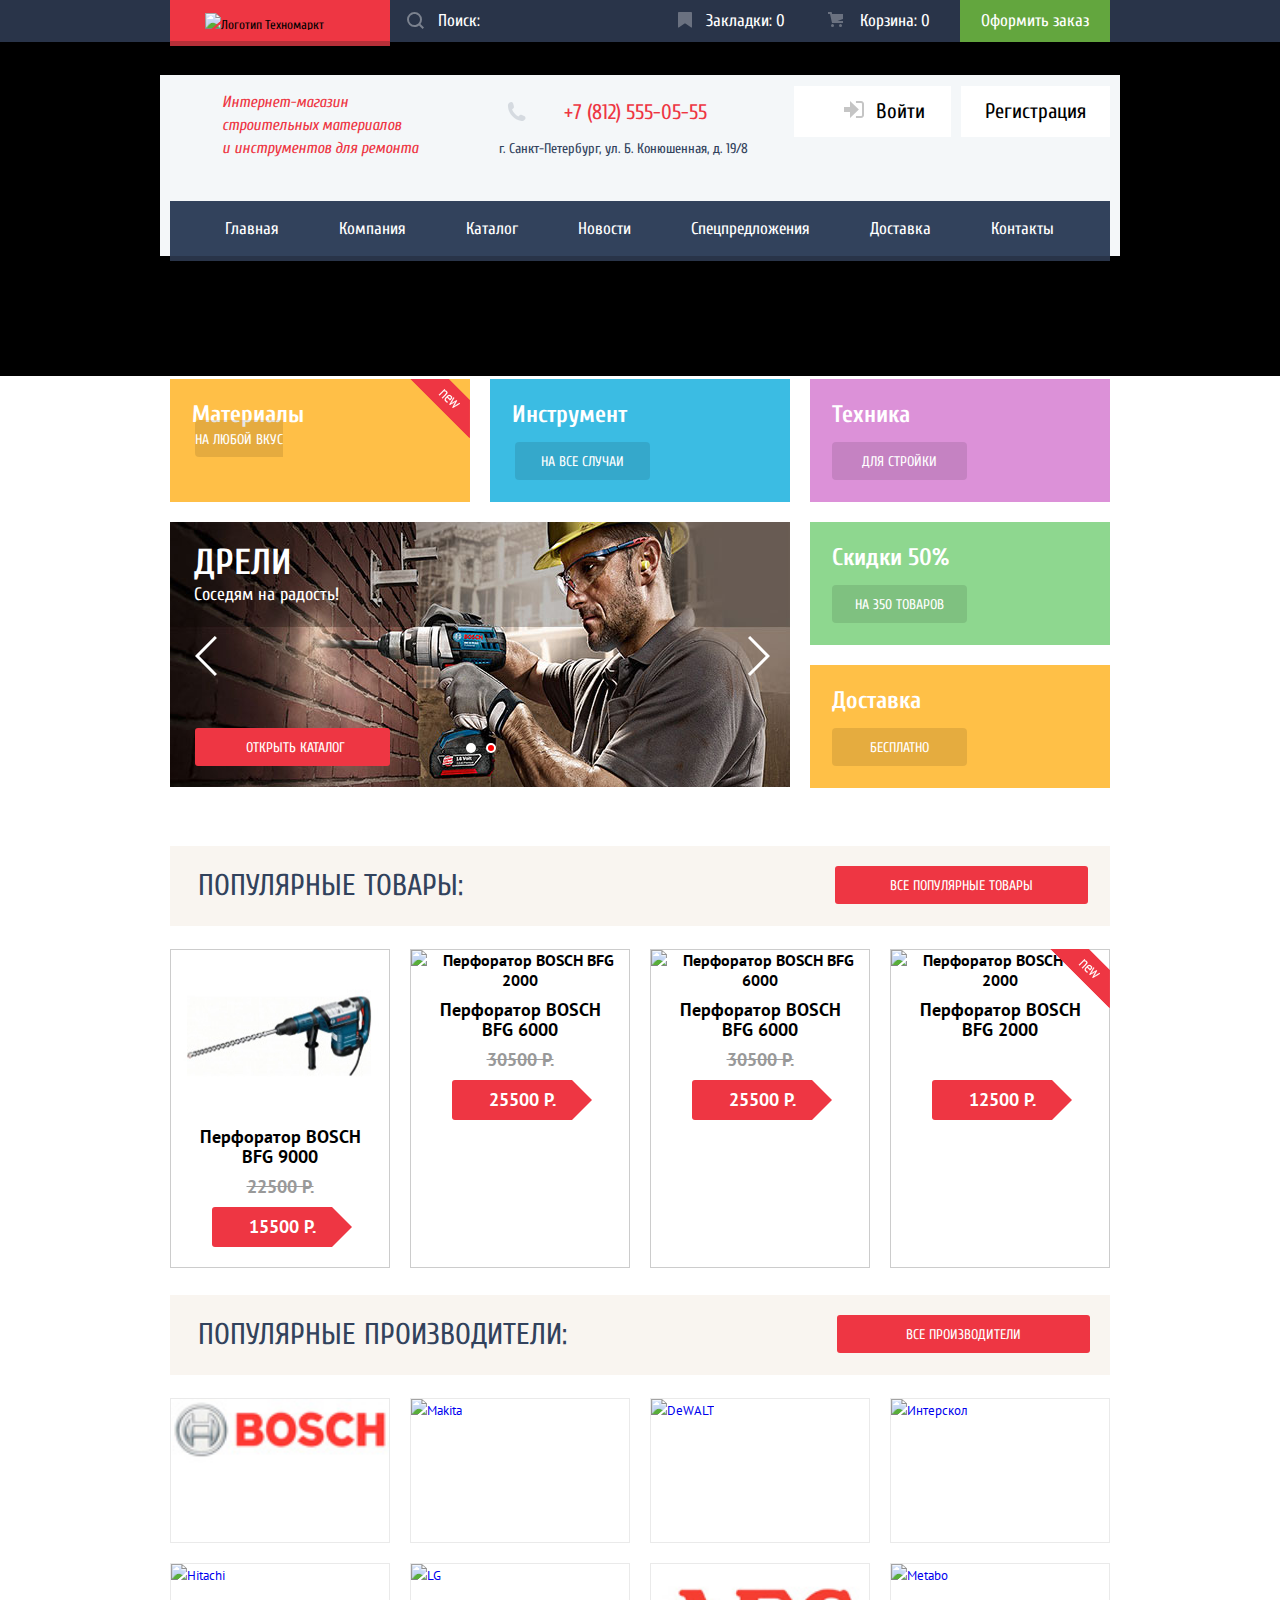
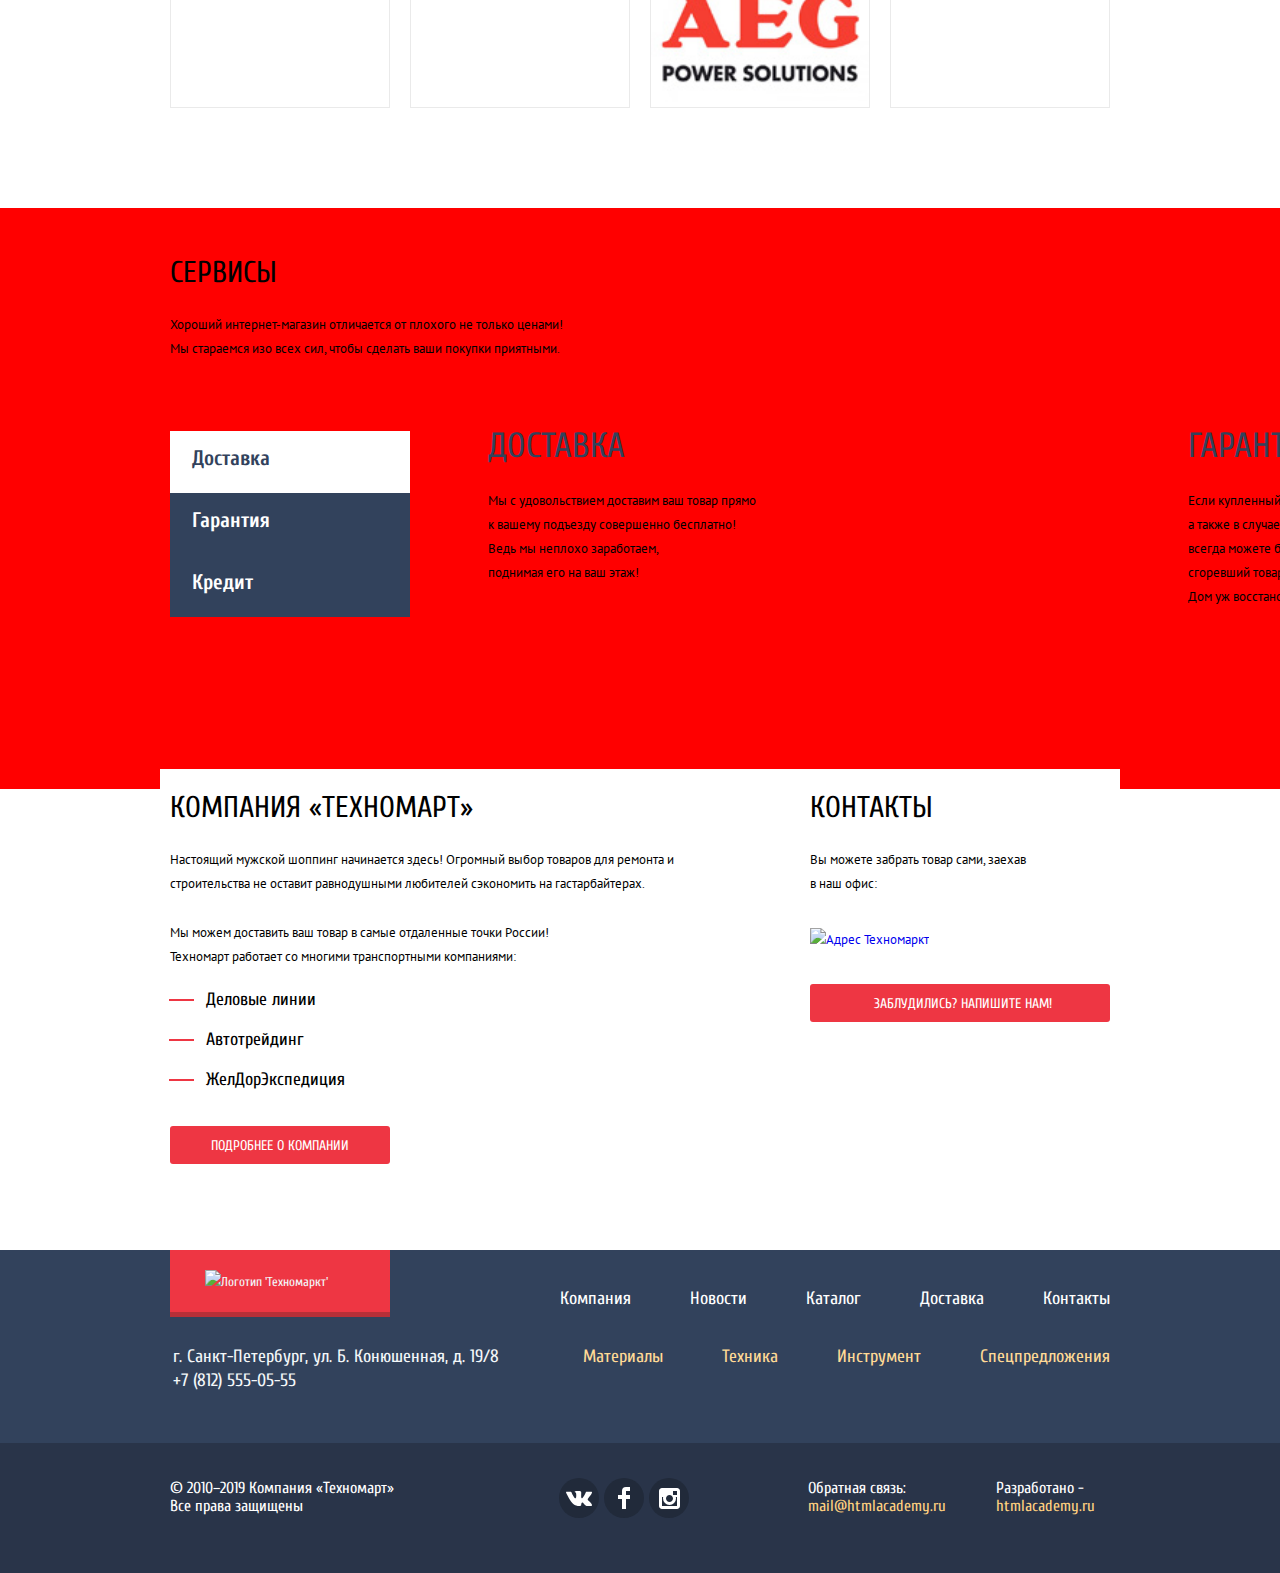
==== commit 44fc0397: "Update index.html" ====
--- a/index.html
+++ b/index.html
@@ -221,7 +221,7 @@
             <label for="services-slide-2">Гарантия</label>
             <label for="services-slide-3">Кредит</label>
           </div>
-          <div class="slider-inner slider-merits-inner">
+          <div class="slider-inne slider-merits-inner">
             <div class="slider-merits-item">
               <div class="slider-merits-item-first slider-merits-item-all">
                 <div class="slider-merits-item-first-info slider-merits-item-all-info">
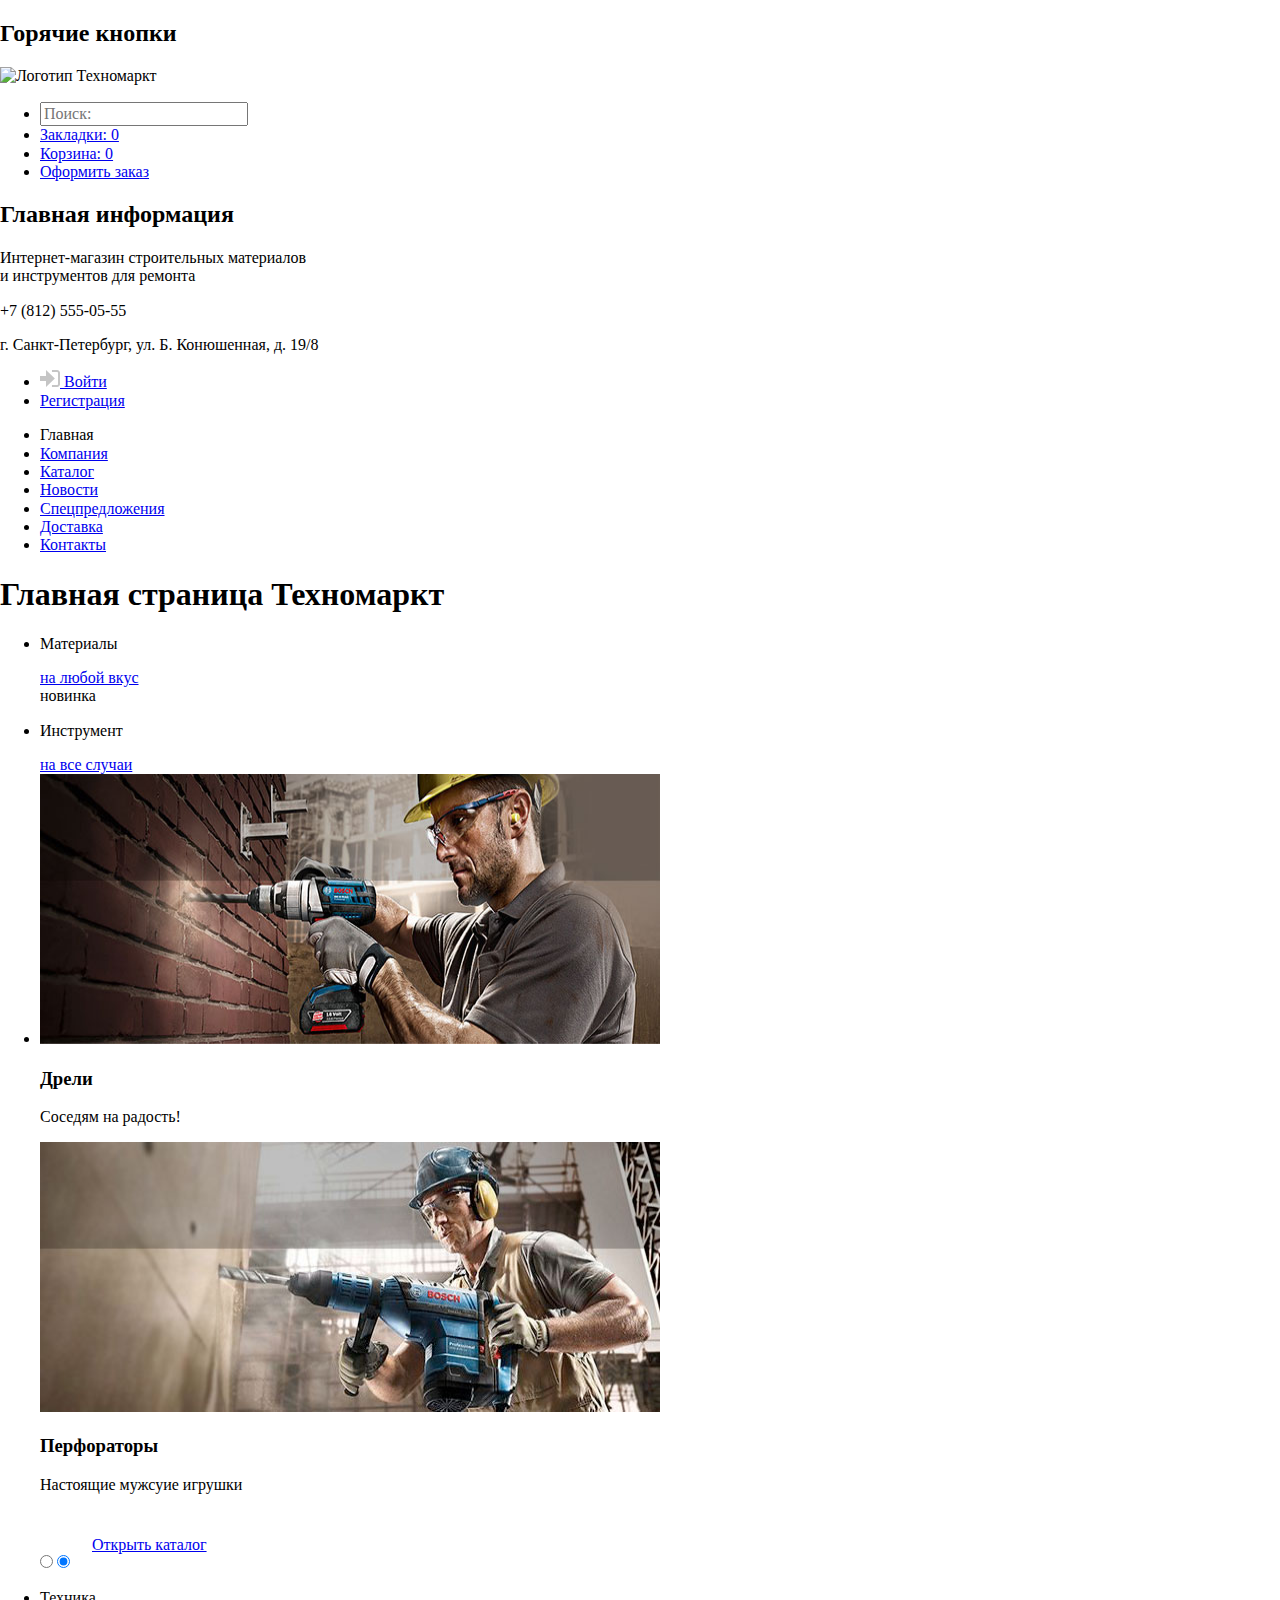
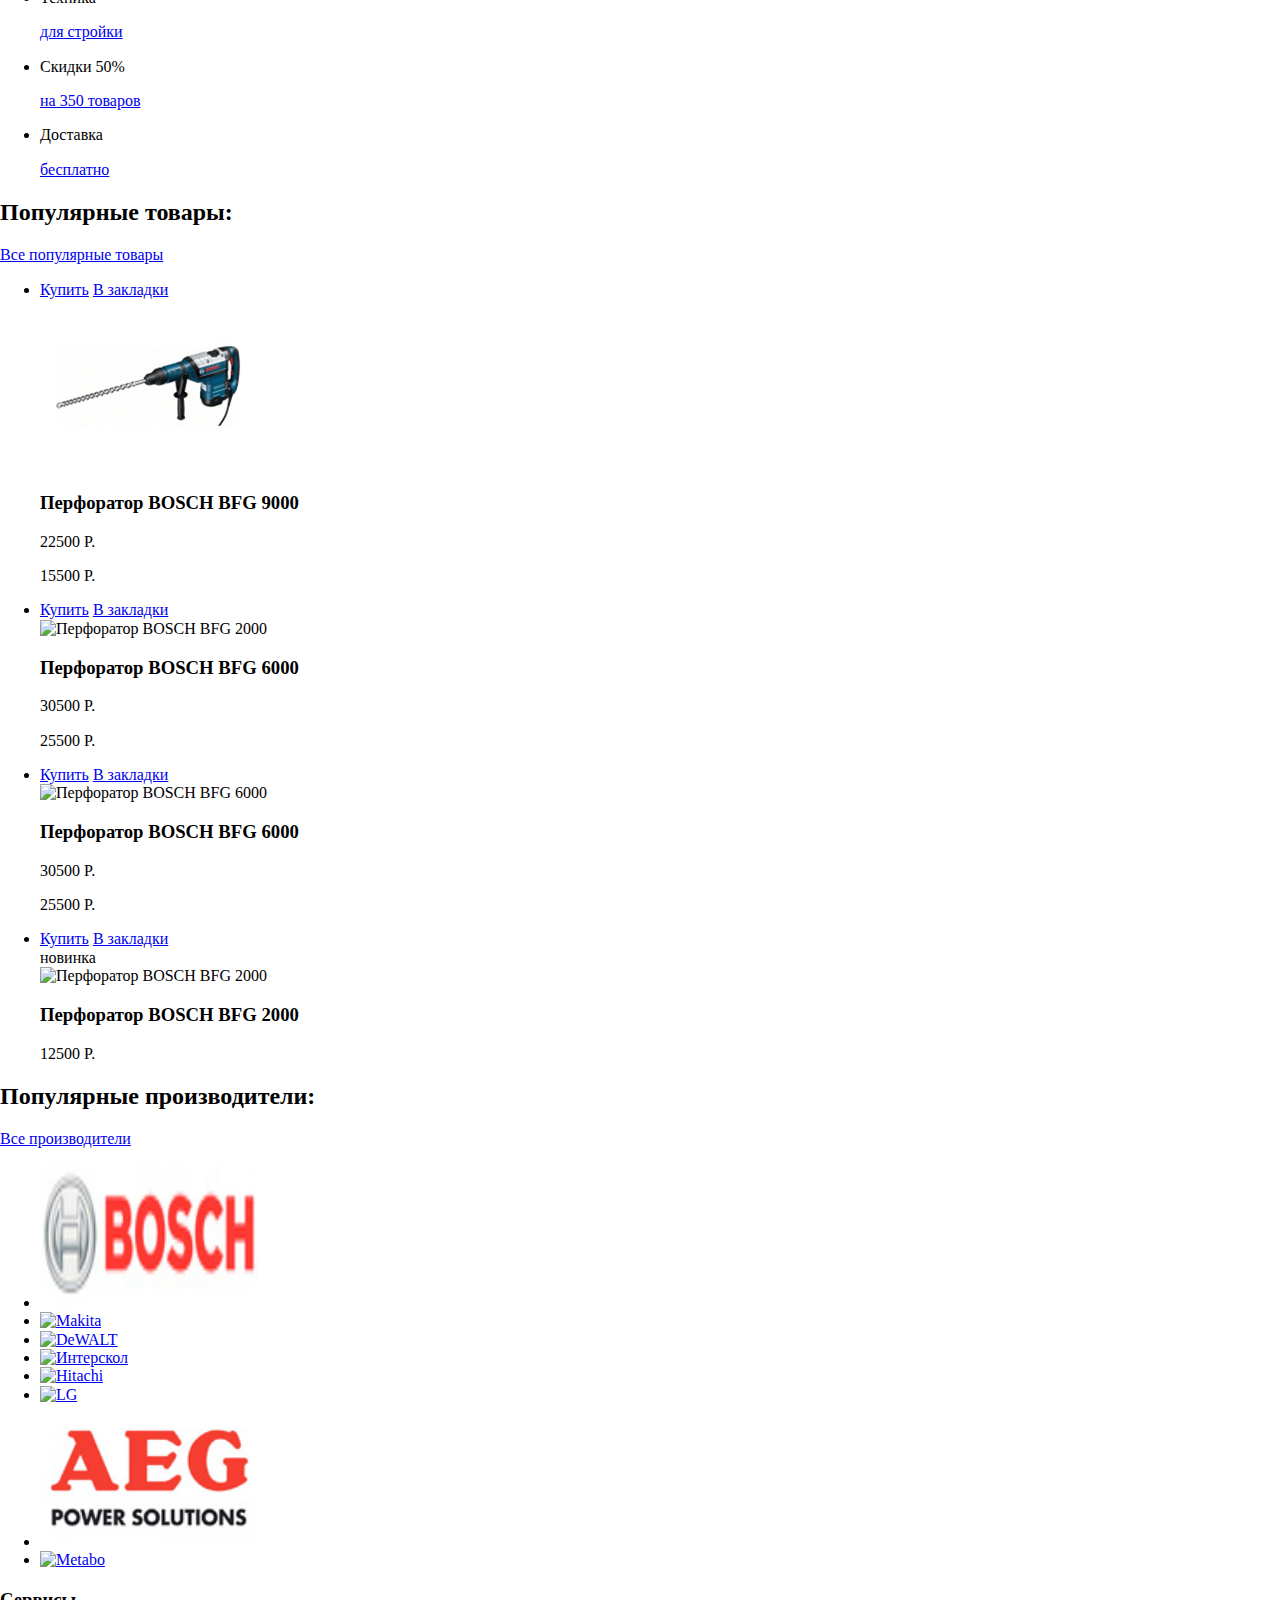
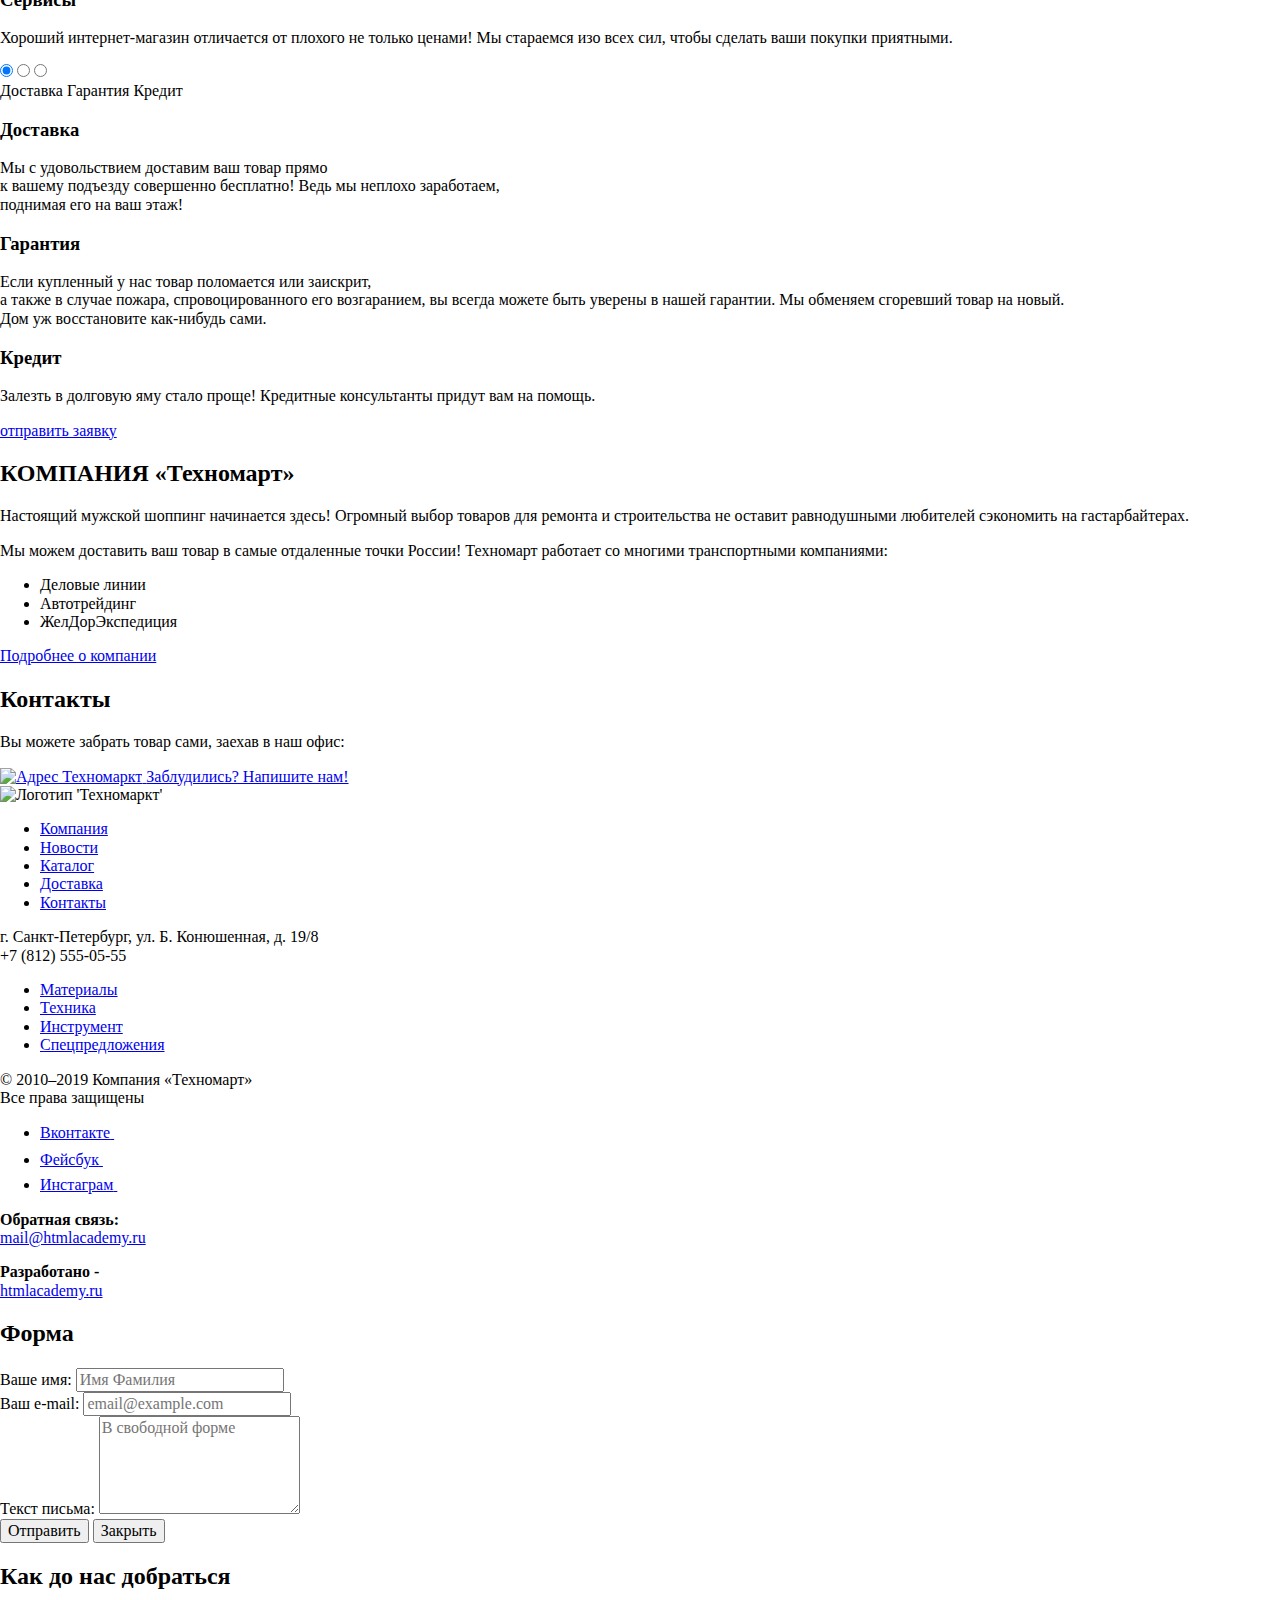
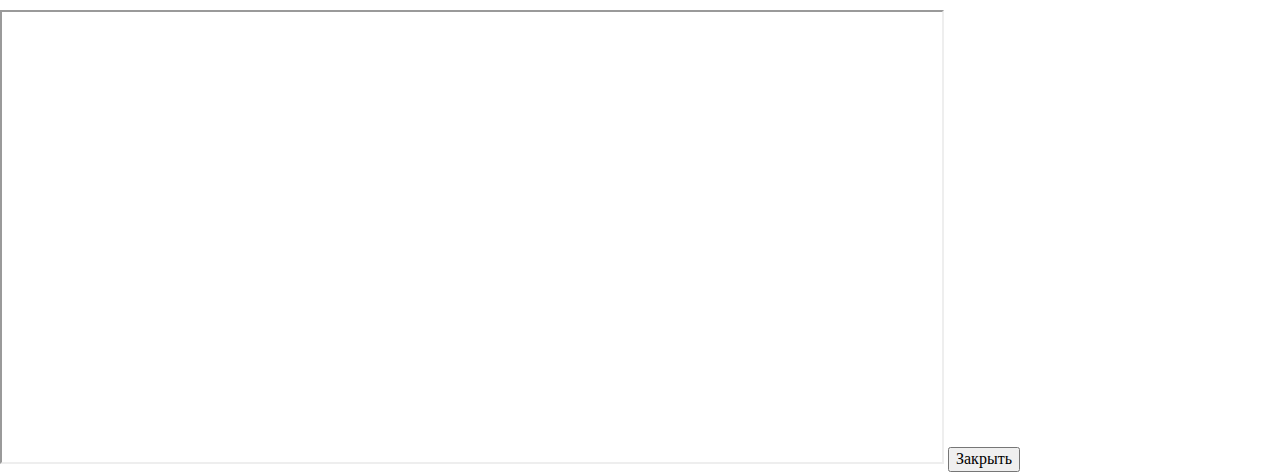
==== commit c105bb5c: "Update index.html" ====
--- a/index.html
+++ b/index.html
@@ -5,7 +5,7 @@
   <title>Техномаркт</title>
   <link href="https://fonts.googleapis.com/css?family=Cuprum:400,400i,700%7CPT+Sans:400,700&amp;subset=cyrillic" rel="stylesheet">
   <link href="css/normalize.css" rel="stylesheet">
-  <link href="css/main.css" rel="stylesheet">
+  <link href="css/main.min.css" rel="stylesheet">
 </head>
 <body>
   <header class="main-header">
@@ -65,18 +65,14 @@
     <div class="advertising-information-wrapper">
       <section class="advertising-information container">
         <ul class="advertising-information-list-first-block">
-          <li class="advertising-information-item">
-            <div class="header-button group-svg bank">
-              <p class="header-button-name">Материалы</p>
-              <a class="header-button-link header-button-link-text color-bank" href="#">на любой вкус</p></a>
-            </div>
+          <li class="advertising-information-item header-button group-svg bank">
+            <p class="header-button-name">Материалы</p>
+            <a class="header-button-link-text color-bank" href="#">на любой вкус</a>
             <div class="flag flag-new flag-new-advertising-information">новинка</div>
           </li>
-          <li class="advertising-information-item">
-            <div class="header-button group-svg drill">
-              <p class="header-button-name">Инструмент</p>
-              <a class="header-button-link" href="#"><p class="header-button-link-text color-drill">на все случаи</p></a>
-            </div>
+          <li class="advertising-information-item header-button group-svg drill">
+            <p class="header-button-name">Инструмент</p>
+            <a class="header-button-link-text color-drill" href="#">на все случаи</a>
           </li>
           <li class="slider">
             <div class="slider-inner">
@@ -103,7 +99,7 @@
             <a href="#" class="slider-slides-left"><svg xmlns="http://www.w3.org/2000/svg" width="22" height="40" viewBox="0 0 22 40">
               <path fill="#FFF" d="M19.83-.035l2.089 2.099L4.13 19.947l17.847 17.939-2.09 2.099L-.048 19.947z"/>
             </svg></a>
-            <p><a class="button slider-slides-catalog" href="catalog.html">Открыть каталог</a></p>
+            <a class="button slider-slides-catalog" href="catalog.html">Открыть каталог</a>
             <form class="slider-form">
               <input type="radio" id="btn-1" name="toggle" checked>
               <input class="slider-btn-2-input" type="radio" id="btn-2" name="toggle" checked>
@@ -115,23 +111,17 @@
           </li>
         </ul>
         <ul class="advertising-information-list-second-block">
-          <li class="advertising-information-item advertising-information-item-second-block">
-            <div class="header-button group-svg tractor">
-              <p class="header-button-name">Техника</p>
-              <a class="header-button-link" href="#"><p class="header-button-link-text color-tractor">для стройки</p></a>
-            </div>
-          </li>
-          <li class="advertising-information-item advertising-information-item-second-block">
-            <div class="header-button group-svg food-basket">
-              <p class="header-button-name">Скидки 50%</p>
-              <a class="header-button-link" href="#"><p class="header-button-link-text color-basket">на 350 товаров</p></a>
-            </div>
-          </li>
-          <li class="advertising-information-item advertising-information-item-second-block">
-            <div class="header-button group-svg car">
-              <p class="header-button-name">Доставка</p>
-              <a class="header-button-link" href="#"><p class="header-button-link-text color-car">бесплатно</p></a>
-            </div>
+          <li class="advertising-information-item advertising-information-item-second-block header-button group-svg tractor">
+            <p class="header-button-name">Техника</p>
+            <a class="header-button-link-text color-tractor" href="#">для стройки</a>
+          </li>
+          <li class="advertising-information-item advertising-information-item-second-block header-button group-svg food-basket">
+            <p class="header-button-name">Скидки 50%</p>
+            <a class="header-button-link-text color-basket" href="#">на 350 товаров</a>
+          </li>
+          <li class="advertising-information-item advertising-information-item-second-block header-button group-svg car">
+            <p class="header-button-name">Доставка</p>
+            <a class="header-button-link-text color-car" href="#">бесплатно</a>
           </li>
         </ul>
       </section>
@@ -221,7 +211,7 @@
             <label for="services-slide-2">Гарантия</label>
             <label for="services-slide-3">Кредит</label>
           </div>
-          <div class="slider-inne slider-merits-inner">
+          <div class="slider-inner slider-merits-inner">
             <div class="slider-merits-item">
               <div class="slider-merits-item-first slider-merits-item-all">
                 <div class="slider-merits-item-first-info slider-merits-item-all-info">
@@ -279,7 +269,7 @@
           <a class="map contacts-button-map" href="map.html">
             <img src="img/map.png" class="img-logo" alt="Адрес Техномаркт" width="300" height="160">
           </a>
-          <p><a class="button help-button" href="#">Заблудились? Напишите нам!</a></p>
+          <a class="button help-button" href="#">Заблудились? Напишите нам!</a>
         </section>
       </div>
     </div>
@@ -373,30 +363,6 @@
     <iframe src="https://www.google.com/maps/embed?pb=!1m18!1m12!1m3!1d1998.6037999040354!2d30.322010416394033!3d59.938716271971415!2m3!1f0!2f0!3f0!3m2!1i1024!2i768!4f13.1!3m3!1m2!1s0x4696310fca5ba729%3A0xea9c53d4493c879f!2sBolshaya+Konyushennaya+ul.%2C+19%2C+Sankt-Peterburg%2C+Russia%2C+191186!5e0!3m2!1sen!2s!4v1441888483426" width="940" height="450" allowfullscreen></iframe>
     <button class="modal-close" type="button">Закрыть</button>
   </section>
-<script>
-  var mapLink = document.querySelector(".contacts-button-map");
-
-  var mapPopup = document.querySelector(".modal-map");
-  var mapClose = mapPopup.querySelector(".modal-close");
-  
-  mapLink.addEventListener("click", function (evt) {
-    evt.preventDefault();
-    mapPopup.classList.add("modal-show");
-  });
-
-  mapClose.addEventListener("click", function (evt) {
-    evt.preventDefault();
-    mapPopup.classList.remove("modal-show");
-  });
-
-  window.addEventListener("keydown", function (evt) {
-    if (evt.keyCode === 27) {
-      evt.preventDefault();
-      if (mapPopup.classList.contains("modal-show")) {
-        mapPopup.classList.remove("modal-show");
-      }
-    }
-  });
-</script>
+  <script src="js/map.min.js"></script>
 </body>
 </html>
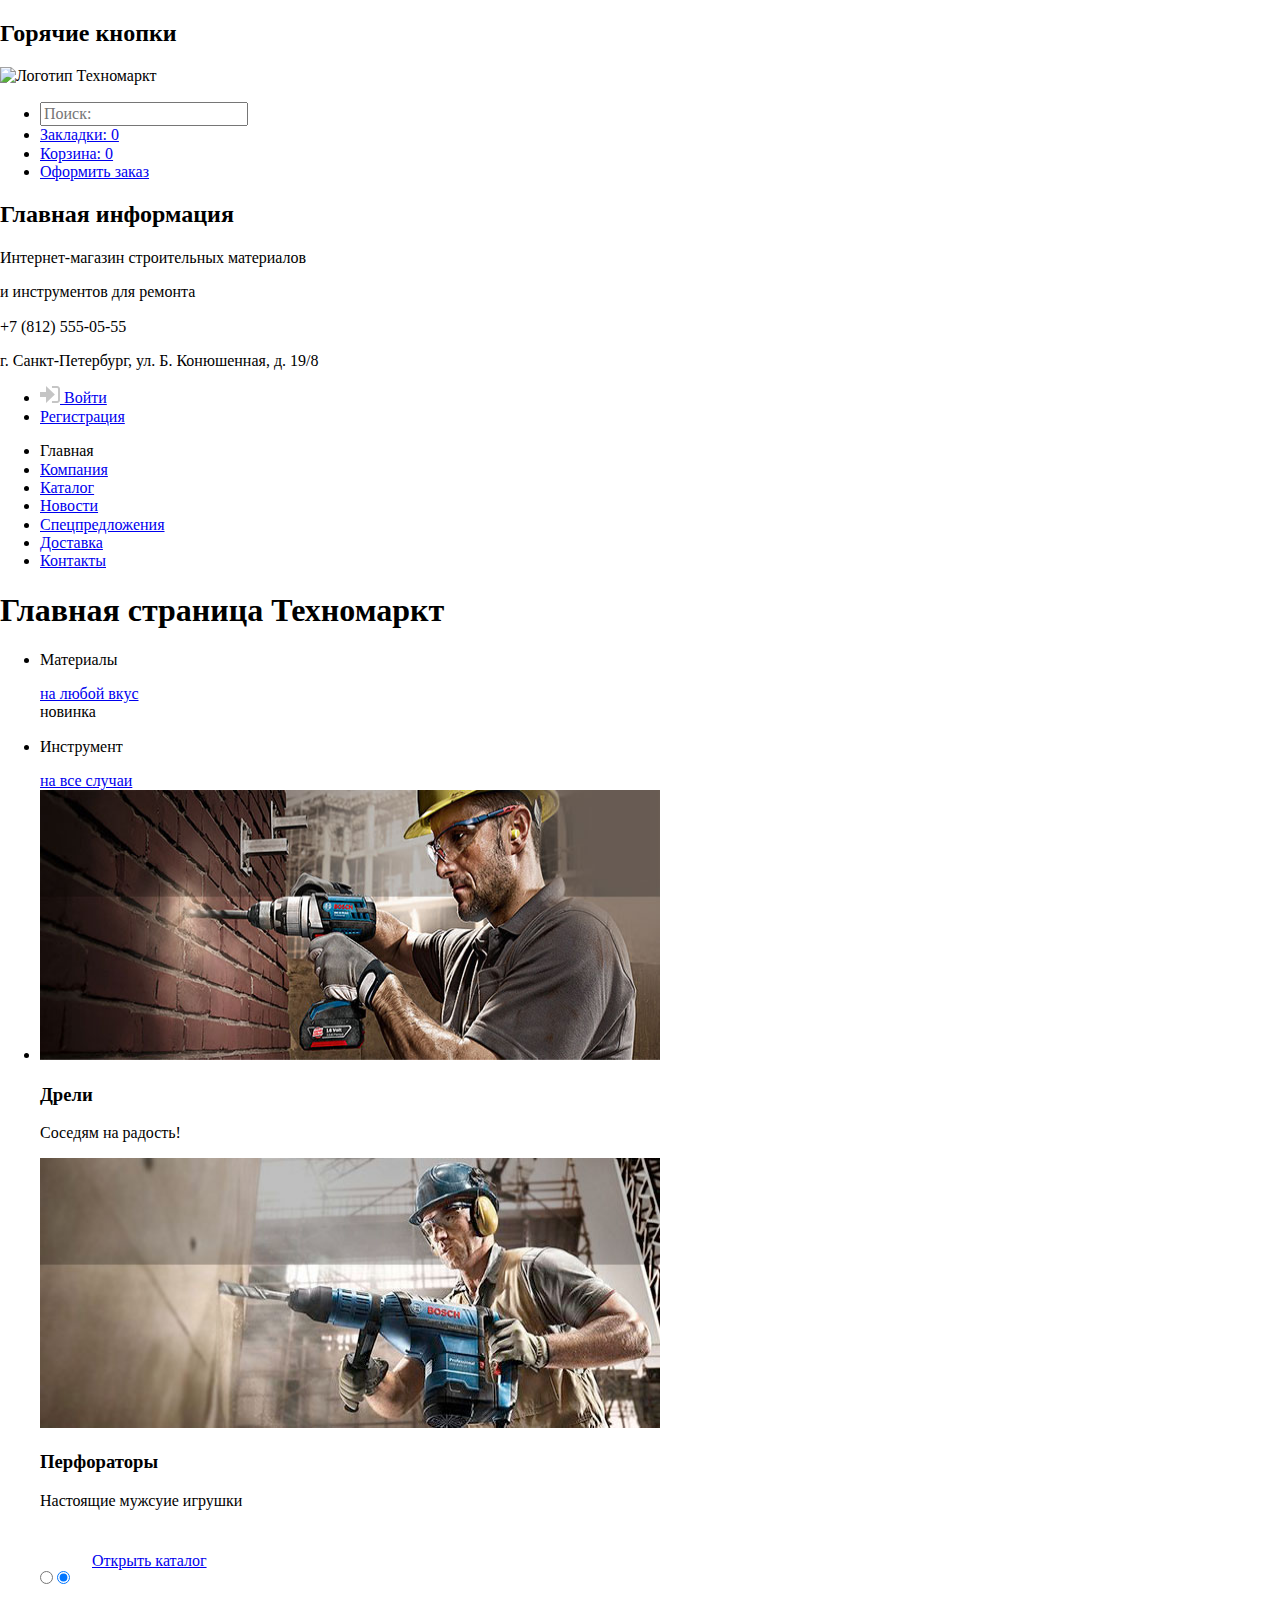
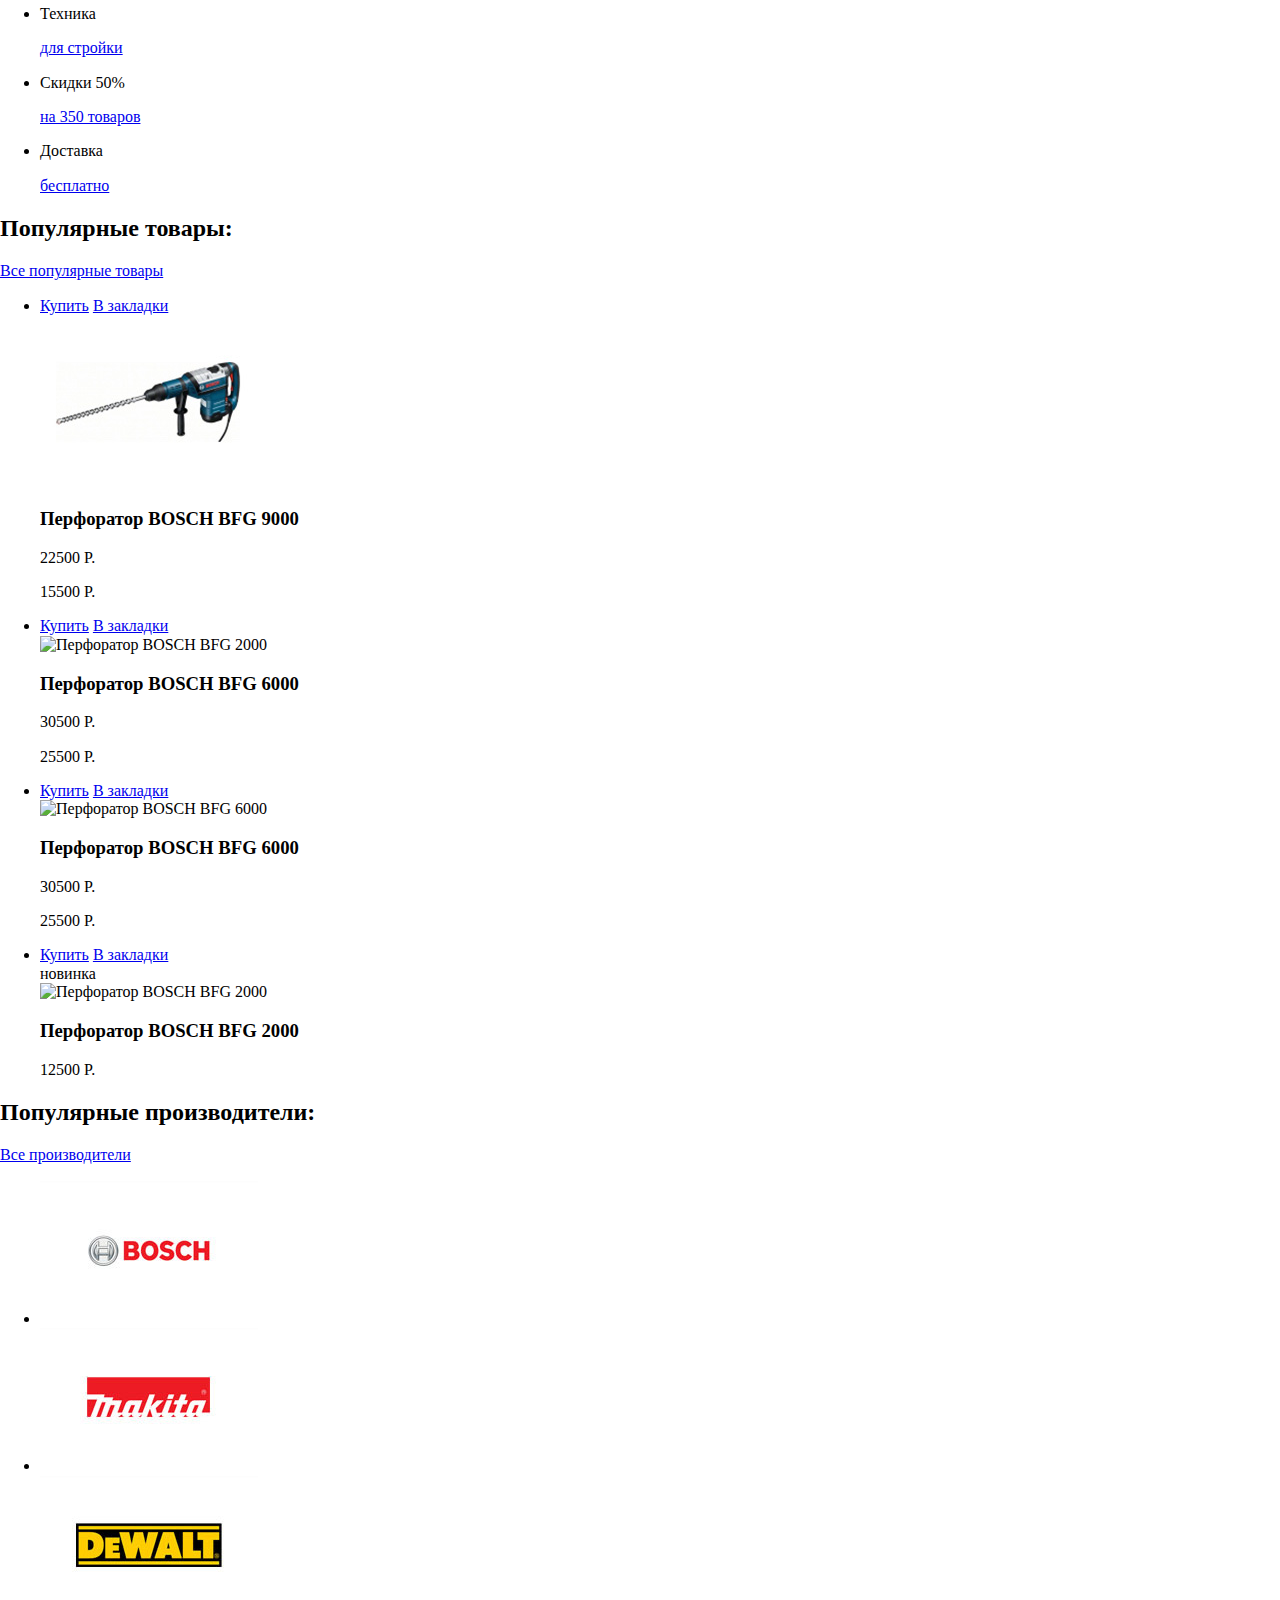
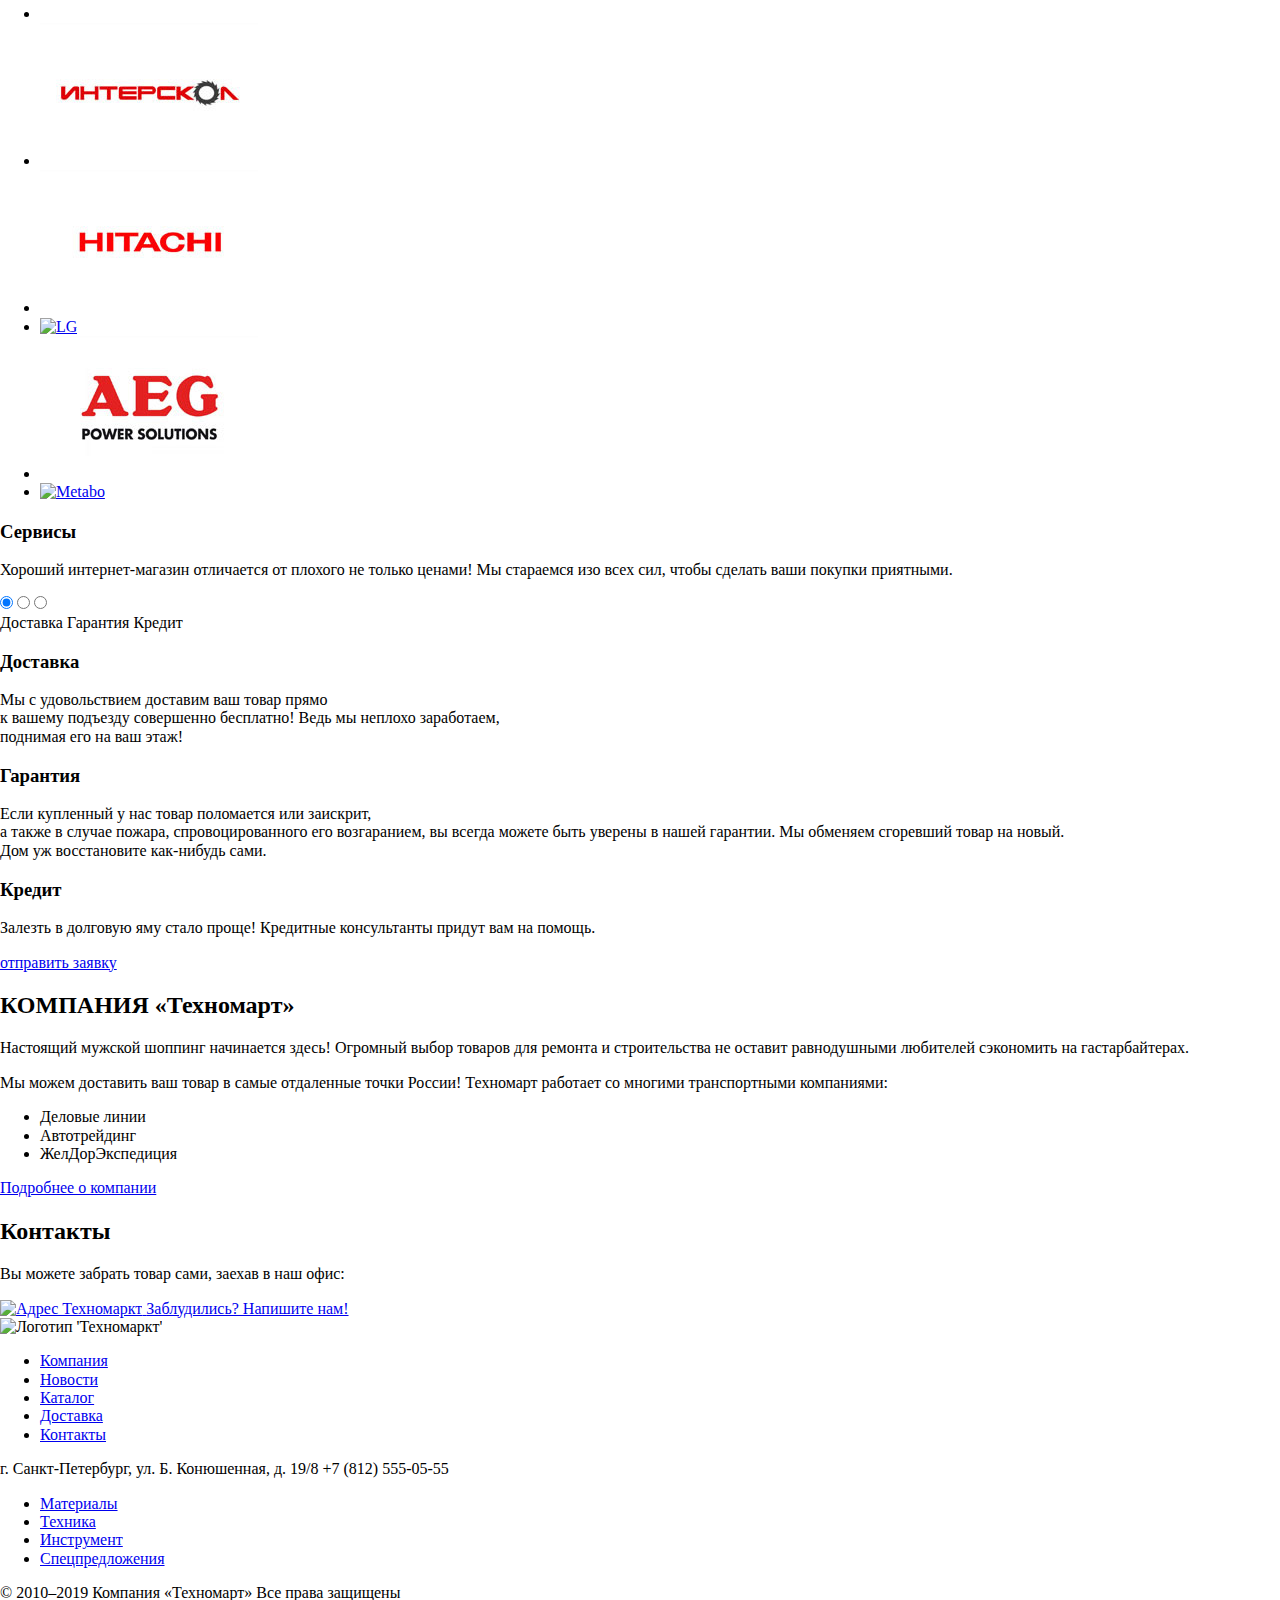
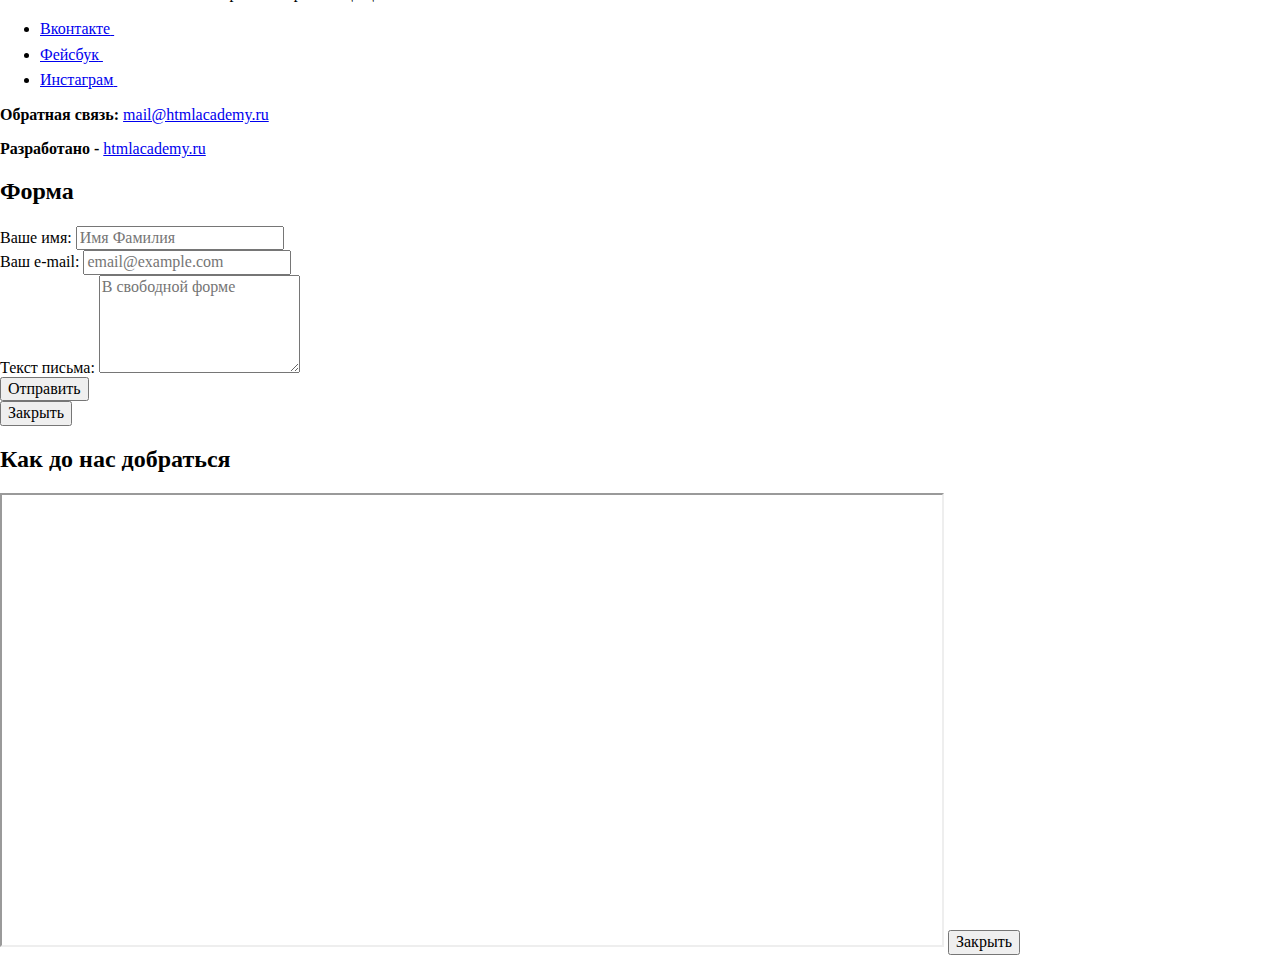
==== commit 5a03b0a3: "Update index.html" ====
--- a/index.html
+++ b/index.html
@@ -27,9 +27,10 @@
       <div class="info-navigation container">
         <section class="main-info">
           <h2 class="visually-hidden">Главная информация</h2>
-          <p class="header-info">Интернет-магазин строительных материалов<br>
-          и инструментов для ремонта
-          </p>
+          <div class="header-info">
+            <p>Интернет-магазин строительных материалов</p>
+            <p class="header-info-last-line">и инструментов для ремонта</p>
+          </div>
           <div class="header-contacts">
             <p class="number">+7 (812) 555-05-55</p>
             <p class="address">г. Санкт-Петербург, ул. Б. Конюшенная, д. 19/8</p>
@@ -289,7 +290,7 @@
         </div>
         <div class="second-line-footer">
           <p class="address-number">г. Санкт-Петербург, ул. Б.
-            Конюшенная, д. 19/8<br>
+            Конюшенная, д. 19/8
             +7 (812) 555-05-55</p>
           <ul class="color">
             <li><a href="#">Материалы</a></li>
@@ -303,7 +304,7 @@
     <div class="footer-communication-wrapper">
       <div class="footer-communication container">
         <p class="footer-contacts">
-        © 2010–2019 Компания «Техномарт»<br>
+        © 2010–2019 Компания «Техномарт»
         Все права защищены
         </p>
         <ul class="footer-social">
@@ -326,12 +327,12 @@
             </svg>
           </a></li>
         </ul>
-        <p class="footer-copyright">
-          <b>Обратная связь:</b> <br>
+        <p class="footer-copyright footer-copyright-first">
+          <b>Обратная связь:</b>
           <a href="mailto:mail@htmlacademy.ru">mail@htmlacademy.ru</a>
         </p>
-        <p class="footer-copyright">
-          <b>Разработано -</b> <br>
+        <p class="footer-copyright footer-copyright-second">
+          <b>Разработано -</b>
           <a href="https://htmlacademy.ru/intensive/htmlcss">htmlacademy.ru</a>
         </p>
       </div>
@@ -354,7 +355,9 @@
         <label for="comment">Текст письма:</label>
         <textarea name="comment" id="comment" rows="5" placeholder="В свободной форме"></textarea>
       </div>
-      <button type="submit" class="login-form-filter-button button">Отправить</button>
+      <div class="login-form-filter-button-background">
+        <button type="submit" class="login-form-filter-button button">Отправить</button>
+      </div>
       <button class="modal-close" type="button">Закрыть</button>
     </form>
   </section>
